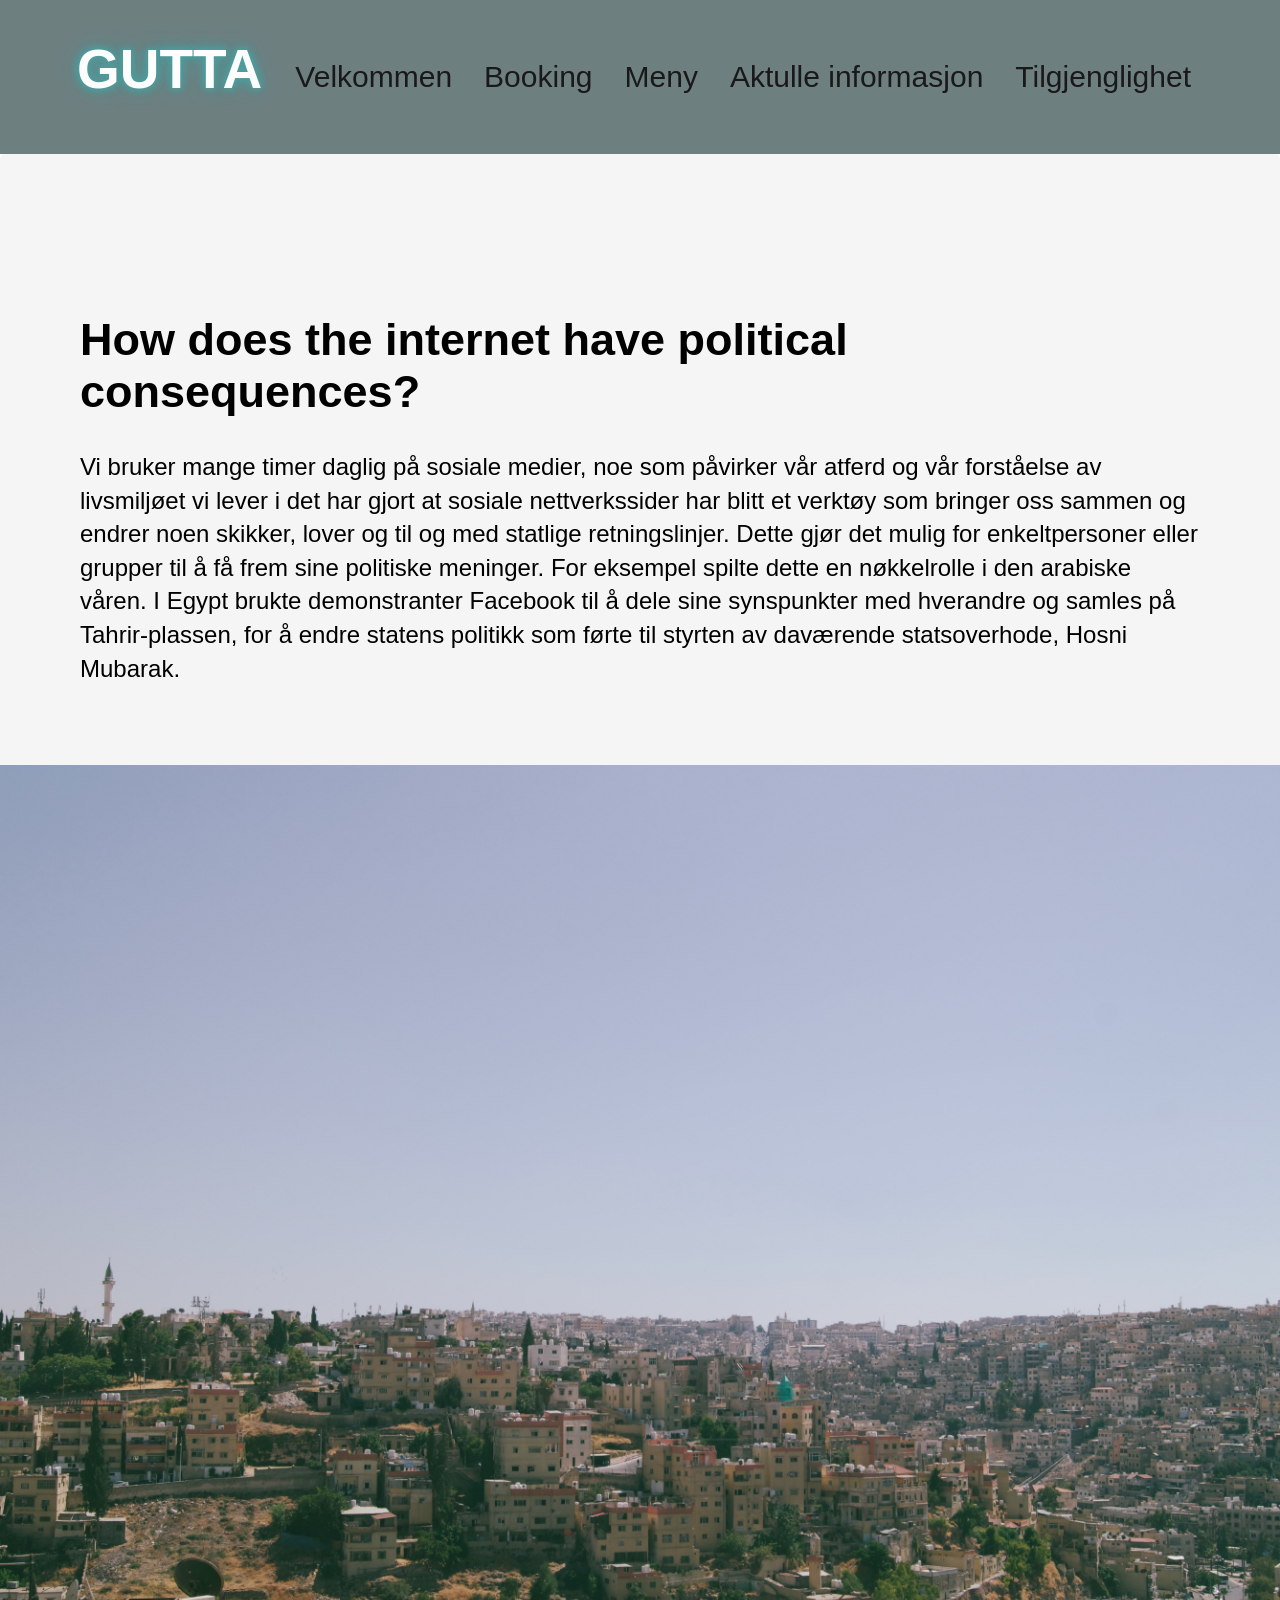
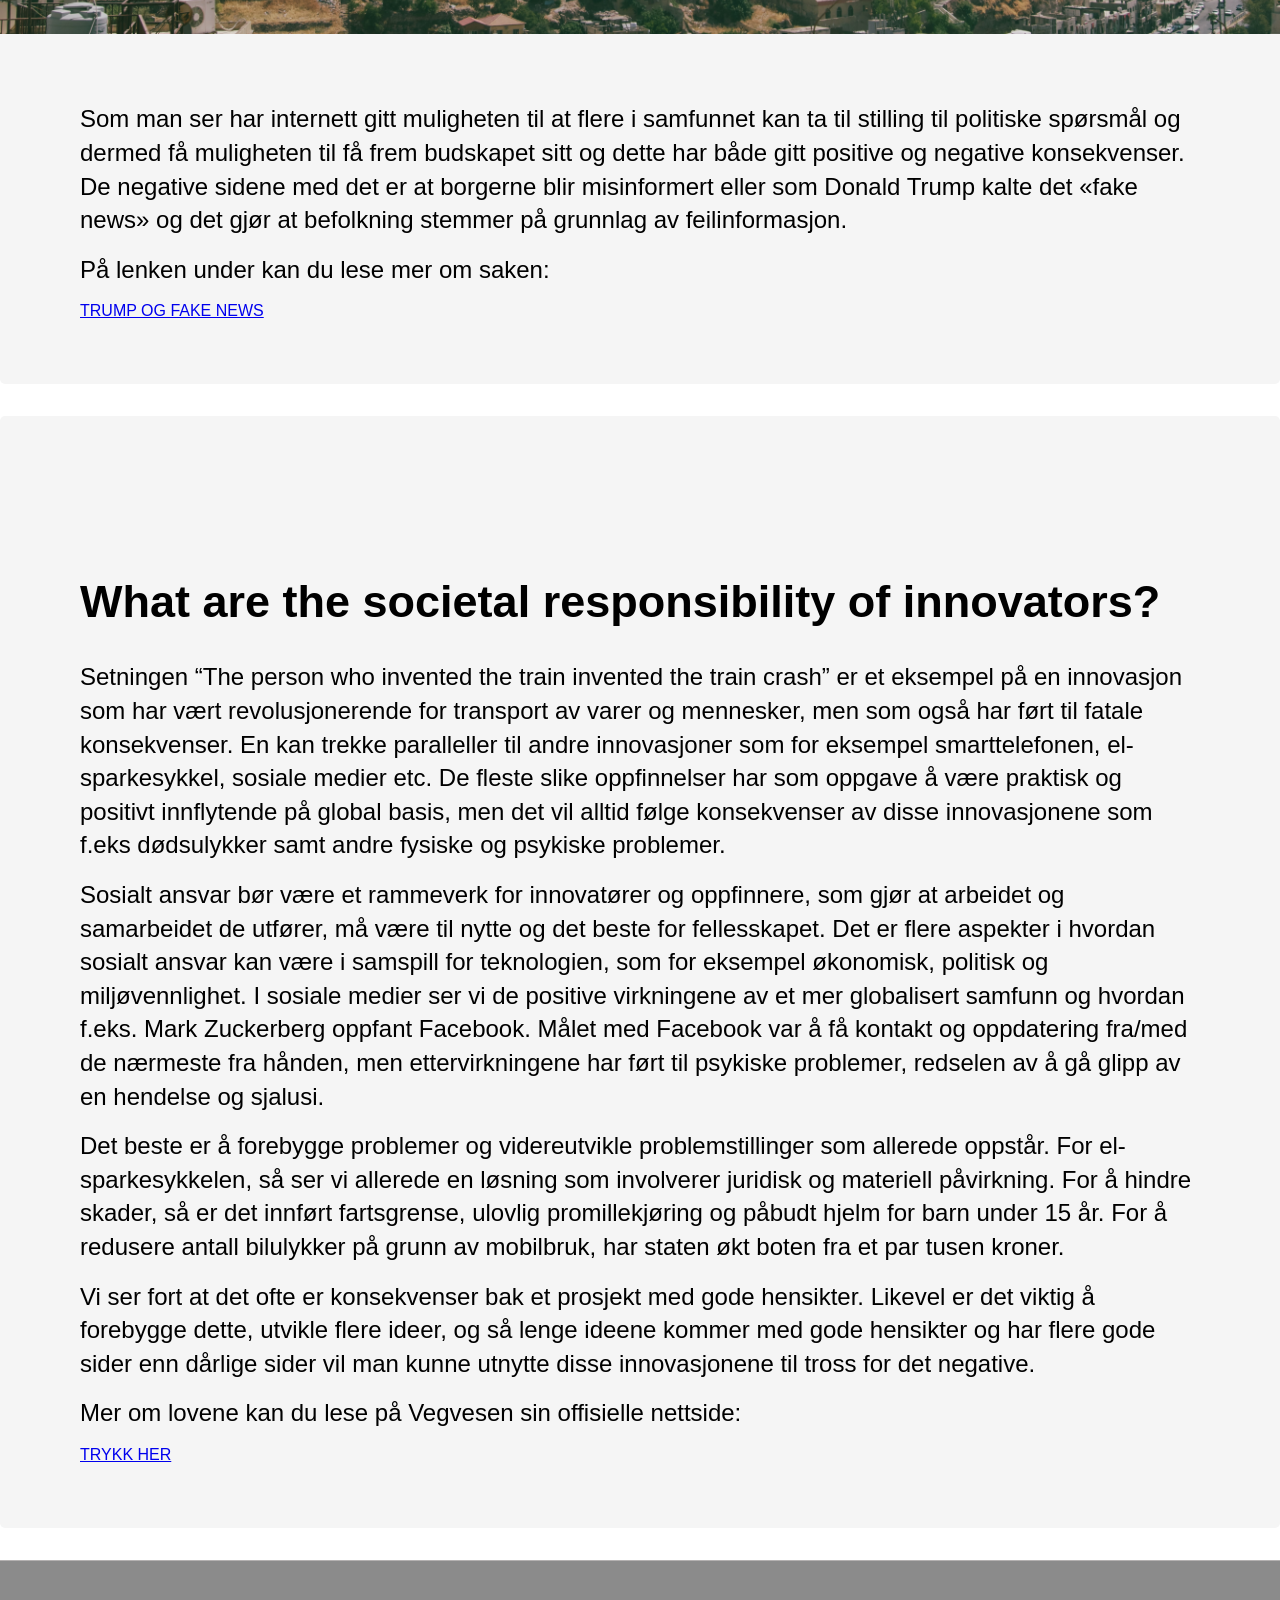
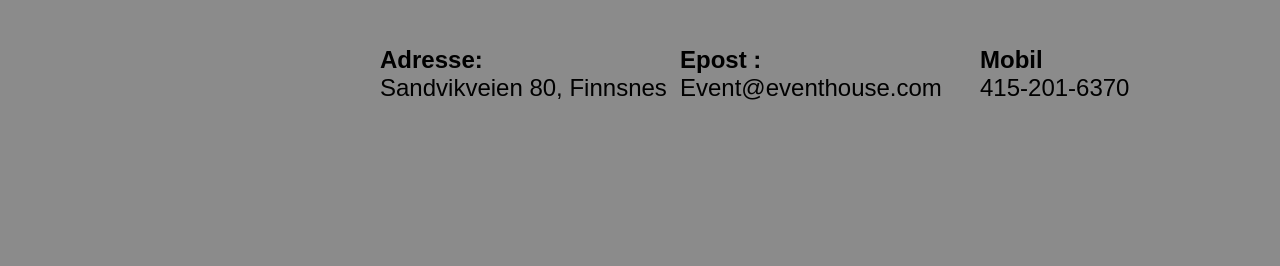
==== aktuellinformasjon.html @ 2d604b3f "endring" ====
<!DOCTYPE html>
<html lang="en">
<head>
    <meta charset="UTF-8">
    <meta http-equiv="X-UA-Compatible" content="IE=edge">
    <meta name="viewport" content="width=device-width, initial-scale=1.0">
   <link rel="stylesheet" href="CSS/index.css">
   <link rel="stylesheet" href="CSS/Pages.css">
    <title>Aktuell informasjon</title>
</head>
<body>
    <header class="header">
        <p class="logo" id="logo">GUTTA</p>
          
        <nav class="navBar">
            <ul class="nav">
              <input type="checkbox" id="checkbox_toggle" />
              <label for="checkbox_toggle" class="knapp">&#9776;</label>
              <div class="nav-list">
                <li><a class="nav-link" href="index.html">Velkommen</a></li>
                <li><a class="nav-link" href="Booking.html">Booking</a></li>
                <li><a class="nav-link" href="meny.html">Meny</a></li>
                <li><a class="nav-link" href="aktuellinformasjon.html">Aktulle informasjon</a></li>
                <li><a class="nav-link" href="tilgjenglighet.html">Tilgjenglighet</a></li>
              </div>
            </ul>
          </nav>
    </header>
    <main>
        <article class="aktuell-article">
            <div class="aktuell-tekst">

           
            <h2> How does the internet have political consequences? </h2>
            <p>
                Vi bruker mange timer daglig på sosiale medier, noe som påvirker vår atferd og vår forståelse av livsmiljøet vi lever i 
                det har gjort at sosiale nettverkssider har blitt et verktøy som bringer oss sammen og endrer noen skikker, lover og til
                 og med statlige retningslinjer. Dette gjør det mulig for enkeltpersoner eller grupper til å få frem sine politiske meninger.
                  For eksempel spilte dette en nøkkelrolle i den arabiske våren. I Egypt brukte demonstranter Facebook til å 
                dele sine synspunkter med hverandre og samles på Tahrir-plassen, for å endre statens politikk som førte til styrten av daværende statsoverhode, Hosni Mubarak.
            </p>
            </div>

            <img src="bilder/arab.jpg" width="100%" alt="Bildet av Egypt. Man ser veldig mange leiligheter. ">
            
            <div class="aktuell-tekst">
            <p>
                Som man ser har internett gitt muligheten til at flere i samfunnet kan ta til stilling til politiske spørsmål og dermed 
                få muligheten til få frem budskapet sitt og dette har både gitt positive og negative konsekvenser. 
                De negative sidene med det er at borgerne blir misinformert eller som Donald Trump kalte det «fake news» og det gjør at befolkning stemmer på grunnlag av feilinformasjon.
            </p>
            
            <p>På lenken under kan du lese mer om saken:</p>
            <a href="https://globalnews.ca/news/5349811/trump-uk-protests-fake-news-pictures/"> TRUMP OG FAKE NEWS </a>
        
        </div>
    </article>


        <article class="aktuell-article">
            <div class="aktuell-tekst">

           
            <h2>What are the societal responsibility of innovators?</h2>
            <p>
                Setningen “The person who invented the train invented the train crash” er et eksempel på en innovasjon som har
                 vært revolusjonerende for transport av varer og mennesker, men som også har ført til fatale konsekvenser. 
                 En kan trekke paralleller til andre innovasjoner som for eksempel smarttelefonen, el-sparkesykkel, sosiale medier etc.
                  De fleste slike oppfinnelser har som oppgave å være praktisk og positivt 
                innflytende på global basis, men det vil alltid følge konsekvenser av disse innovasjonene som f.eks dødsulykker samt andre fysiske og psykiske problemer.
            </p>
            <p>Sosialt ansvar bør være et rammeverk for innovatører og oppfinnere, som gjør at arbeidet og samarbeidet de utfører, må være til nytte og det beste for fellesskapet.
                 Det er flere aspekter i hvordan sosialt ansvar kan være i samspill for teknologien, som for eksempel økonomisk, politisk og miljøvennlighet.
                  I sosiale medier ser vi de positive virkningene av et mer globalisert samfunn og hvordan f.eks. Mark Zuckerberg oppfant Facebook. Målet med Facebook var å få kontakt og
                 oppdatering fra/med de nærmeste fra hånden, men ettervirkningene har ført til psykiske problemer, redselen av å gå glipp av en hendelse og sjalusi.</p>
            <p>
                Det beste er å forebygge problemer og videreutvikle problemstillinger som allerede oppstår. For el-sparkesykkelen, så ser vi allerede en løsning
                 som involverer juridisk og materiell påvirkning. For å hindre skader, så er det innført fartsgrense, ulovlig promillekjøring
                 og påbudt hjelm for barn under 15 år. For å redusere antall bilulykker på grunn av mobilbruk, har staten økt boten fra et par tusen kroner.  
            </p>
            <p>
                Vi ser fort at det ofte er konsekvenser bak et prosjekt med gode hensikter. Likevel er det viktig å forebygge dette, utvikle flere ideer,
                 og så lenge ideene kommer med gode hensikter og har flere gode sider enn dårlige sider vil man kunne utnytte disse innovasjonene til tross for det negative.
            </p> 
            <p>Mer om lovene kan du lese på Vegvesen sin offisielle nettside: </p>
            <a href="https://www.vegvesen.no/trafikkinformasjon/trafikksikkerhet/sikker-pa-elsparkesykkel/trafikkregler/">TRYKK HER</a>
        </div>
        </article>
    </main>
  
    
    <footer class="footer">
        <div class="footer-container">
            <div class="footer-tekst">
                  <iframe width="300" height="150" id="gmap_canvas" src="https://maps.google.com/maps?q=Sandvikveien%2080,%209300&t=&z=13&ie=UTF8&iwloc=&output=embed" frameborder="0" scrolling="no" marginheight="0" marginwidth="0">
                  </iframe>
            </div>
            <div>
                <h3 class="adresse-kolonne">
                    Adresse: 
                </h3>
                <a class="footer-link" href="https://www.google.com/maps/place/Sandvikveien+80,+9300+Finnsnes/@69.234415,18.0194622,17z/data=!3m1!4b1!4m6!3m5!1s0x45db46e97626eec7:0x40d2653f2d24101a!8m2!3d69.2344151!4d18.0239469!16s%2Fg%2F11c26gy6r1">
                  Sandvikveien 80, Finnsnes
                </a>
  
            </div>
            <div>
  
                <h3 class="epost-kolonne">Epost : </h3>
                <a class="footer-link" href="mailto:Eventhouse@eventhouse.com"
                >Event@eventhouse.com</a
              >
  
            </div>
           
            <div>
                <h3 class="mobil-kolonne">Mobil</h3>
                <a class="footer-link" href="tel:415-201-6370">415-201-6370</a
                    >
            </div>
  
        </div>
      
      
  
  
  
    </footer>
    <script>
        var logoEl = document.getElementById("logo");
  
        logoEl.addEventListener("click", start);
  
        function start() {
          location.href = "index.html";
        }
        
      </script>

    
</body>
</html>
---- CSS/index.css ----
* {
    padding: 0;
    margin: 0;
    box-sizing: border-box;
    font-family: Arial, Helvetica, sans-serif;
  }


  /**************************/
  /* Nav */
  /**************************/
  .header {
    justify-content: space-between;
    align-items: center;
    display: flex;
    background-color:	#6e7f80;
    height: 154px;
    padding: 0 77px;
  }
  
  .logo {
    font-size: 55px;
    font-weight: 650;
    color: #fdfdfe;
    text-shadow: 0px 0px 5px #4c9e9e, 0px 0px 10px #4c9e9e, 0px 0px 10px #4c9e9e,
    0px 0px 20px #4c9e9e;
  }

  .logo:hover {
    cursor:pointer;
    letter-spacing: 2.4px;
    transition: 0.2s;
  }
  

  .nav a, li {
    color: rgb(26, 25, 25);
    list-style: none;
   text-decoration: none;
   }
   
   .nav-list {
    display: flex;
    gap: 8px;
    font-size: 30px ;
   }
   .nav-list li:hover {
    background-color: 	#c0c5ce;
    border-radius: 4px;
   
   }
   .nav-list li {
    padding: 6px 12px;
   }
   .knapp, #checkbox_toggle{
     display: none;
     font-size: 34px;
   }
  

/***********************/
/* Tekstrelatert**********/
/****h1, h2, a, 
klasse til h2 og p ***/
.første-oversikt {
  font-size: 83px;
  line-height: 1;
  letter-spacing: 5px;
  margin-bottom: 48px;

 
}
.info-tekst{
  font-size: 32px;
  line-height: 1.6;
  letter-spacing: 4px;

}
.footer-tekst, .adresse-kolonne, .epost-kolonne, .mobil-kolonne{
  font-weight: bold;
  font-size: 24px;
  margin-top: 5px;
}

.copyright {
  font-size: 12px;
}
  
  /****************/
  /*Layout*/
  /*********************/

  
.velkommen-seksjon {
    background-color: whitesmoke;
    padding: 77px 0 154px 0;
  }

  .meny-seksjon {
    background-color: whitesmoke;
    padding: 77px 0 154px 0;
    margin-top: 100px;
    margin-bottom: 300px;
  }
  
  .info {
    max-width: 2080px;
    margin: 0 auto;
    padding: 0 51px;
    display: grid;
    grid-template-columns: 1fr 1fr;
    gap: 154px;
    align-items: center;
  }
  
  .info-tekst{
    margin-bottom: 4.8rem;
  }
  
  .info-bilde{
    width: 100%;
  }
 


/**************************/
/* Footer */
/**************************/

.footer{
    padding: 80px 0 64px 80px;
    border-top: 1px solid #b4b1b1; ;
   background-color: #8b8b8b;
}

.footer-link {
  color:black;
  text-decoration: none;

}

.footer-container{
    display: grid;
    grid-template-columns: repeat(4,1fr)

}
.footer-container {
    font-size: 24px;
    
}

/*****************/
/*Tablets*********/
@media(max-width:940px){
 
/*****Naven*******/
  
.nav {
  min-width: auto;
}
  
  .nav-list{ 
    display:none;
    position: absolute;
    background-color:	#6e7f80;
    right: 0;
    left: 0;
    text-align: center;
    padding: 19px 0;
    
   }
   .nav-list li:hover {
    display: inline-block;
    background-color:#489696;
   }
   .nav-list li + li {
    margin-top: 16px;
   }
   input[type=checkbox]:checked ~ .nav-list{
    display: block;
   }
   .knapp{
    display: block;
   }




 /******Velkomen siden******/
 .info-tekst{
    margin-bottom: 0;
 }
 .info{
    padding: 16px 48px;
    grid-template-columns: 1fr;
 }
 .info-bilde{
    align-items: center;
    padding-left: 50px;
    width: 80%;
 }
 
 .første-oversikt{
    font-size: 64px;
    margin-bottom: 32px;
    margin-top: 48px;
 }

 /****Footer*****/
 .footer{
    padding: 10px 0 15px 10px;
}

.footer-tekst, .adresse-kolonne, .epost-kolonne, .mobil-kolonne{
  font-size: 25px;
}


/**********Mobil**************/
@media (max-width: 480px) {

  .info-tekst{
    font-size: 24px;
    padding: 20px 20px;
   }
   .første-oversikt{
     font-size: 48px;
   
  }
 

  .footer-container{
    display: grid;
    grid-template-columns: 1fr;
}

.footer-container p{
  font-size: 24px;
  padding-bottom: 16px;
  padding-top: 8px;
}


}

}
---- CSS/Pages.css ----
/*************/
/* Tekstrelatert:
h1, h2, a, 
klasse til h2 og p */
/************/
h2 {
  font-size: 45px;
  padding: 32px 0;
}

p{
  margin-bottom: 16px;
  font-size: 24px;
  line-height: 1.4;
}

h1{
  font-size: 80px;
  text-align: center;
  margin-bottom: 32px;
  margin-top: 64px;
}

figure{
  font-size: 16px;
}
.overskrift{
  font-size: 20px;
  font-weight: 300;
}

.booking-tekst{
  font-size: 24px;
  font-family: monospace;
}

.meny-container p {
  font-family: monospace;
}


/****************/
/**Layout  Akutell og tilgjenlighet siden/
/*********************/

main > article{
    padding: 64px 0 0;
    margin-bottom: 32px;
    border-radius: 5px;
}

main{
    display: grid;
    grid-template-columns: 1fr;
    align-items: center;
    margin: 0 auto;
    

}

.fillMain {
    display: grid;
    grid-template-columns: 1fr;
    align-items: center;
    max-width: 150ch;
    margin: 0 auto;
}

.aktuell-article {
  background-color: whitesmoke;
}


.aktuell-tekst{
    padding: 64px 80px 64px;
}


.tilgjengelighet-article {
  max-width: 150ch;
}

.tilgjengelighet-tekst {
  border-style: solid;
  padding: 64px 80px 64px;
}

figure{
    margin:  48px;
    text-align: center;

}
.overskrift{
    margin-bottom: 64px;
    margin-top: 80px;
}

.book-form input,
.book-form select {
  font-size: 19px;

}



/***************/
/***Layout Booking*****/

.book-seksjon {
    padding: 77px 0 205px;
  }
  
  .book {
    display: grid;
    grid-template-columns: 2fr;
    box-shadow: 0 38px 77px rgba(0, 0, 0, 0.15);
    border-radius: 11px;
    overflow: hidden;
    
  }
  
  .book-tekst-box{
    padding: 77px 102px 102px 102px;
    color: #070706;
    align-items: center;
    justify-content: center;
  }
  
  .book .tekst-box-overskrift {
    margin-bottom: 20px;
  }
  .book-overskrift{
    text-align: center;
  }



  .boook-form {
    display: grid;
    row-gap: 42px;
    grid-template-columns:1fr 1fr;
    column-gap: 48px;

  }
  
  .book-form label {
    display: block;
    font-size: 25px;
    font-weight: 300;
    margin-bottom: 20px;
   
  }
  
  .book-form input,
  .book-form select {
    width: 50%;
    padding: 22px;
    background-color: #fdf2e9;
    border-radius: 9px;
    box-shadow: 0 1px 2px rgba(94, 8, 8, 0.1);
  }

  #hvorMange {
    width: 15%;
  }
  .button {
    padding: 20px 38px;
    border-radius: 9px;
    color: #fff;
    background-color: #1c2c20;
    margin-top: 32px;
    font-size: 32px;
   
  }

  .button:hover {
    cursor: pointer;
  }

  .maps {
    position:relative;
    text-align:right;
    height:500px;
    width:800px;
    margin-bottom: 50px;
  }
  
  .gmap_canvas {
    overflow:hidden;
    background:none!important;
    height:500px;
    width:800px;
    margin-top: 50px;
    
  }

  /************/
  /**Layout Meny siden*/

  .meny-container{
	display: flex;
    flex-direction: row;
	flex-wrap:wrap;
    align-items: center;
    justify-content: center;
    margin: 64px;
}

.meny-box{
	padding: 5px;
	margin: 10px;
}

.meny {
    display: grid;
    grid-template-columns: repeat(3, 1.5fr);
    border: 3px solid;
    margin: 32px 0 80px;
    padding: 32px 48px 64px 48px;
    background-color: white;
}




.type{
    align-items: center;
    font-size: 32px;
    font-family: monospace;
}




/****Media-Query**/
/*****TABLETS*****/
@media(max-width:940px){


  /*****Generelt*********/
  h2{
    font-size: 35px;
  }
  p{
    font-size: 30px;
  }



  /******Booking siden******/
  
.booking-tekst{
  font-size: 35px;
  padding: 0 30px 0 30px;
  max-width: 940px;
  
}

#lydTekst {
  font-size: 35px;
  max-width: 940px;
}
.book-overskrift{
  font-size: 60px;
}
.book-seksjon {
  max-width: 940px;
}

/**Meny***/


.meny {
 
  display: grid;
  grid-template-columns: 1fr;

  
}
.meny-seksjon{
  margin-top: 0px;
}
.meny-item{
  text-align: center;
}

.meny-box img:hover {
  height: 280px;
  width: 350px;
  transition: 1s;
}


/********Aktuel og tilgjenglighet********/
.aktuell-tekst{
  padding: 32px 0 32px;
  
}
.akutell-bilde{
  width: 30%;
}
figure{
  width: 20px;
}


}

/****Mobil****/
@media (max-width: 480px) {
/***********Generelt ****************/
h1{
  font-size: 48px;
}
 h2{
  font-size: 30px;
}
p{
  font-size: 19px;
}


  /********Booking************/
  .booking-tekst{
    font-size: 25px;
    padding: 0 30px 0 30px;
  }
  .tekst-box-overskrift{
    font-size: 60px;
  }
  .book-overskrift{
    font-size: 40px;

  }

  .maps {
    width:300px;
  }
  
  .gmap_canvas {
    width:300px;
  }

  #name, #telefon, #email, #tittel{

    font-size: 25px;
  }
  .book-tekst-box {
    /* top / right / bottom / left */
    padding: 16px 16px 16px 32px ;
  }


  /******Aktuell*****/

  .aktuell-tekst{
    padding: 16px 16px 16px;
    
  }

  .akutell-bilde{
    width: 15%;
  }

  figure {
    width: 10px;
  }
  
  
    


}
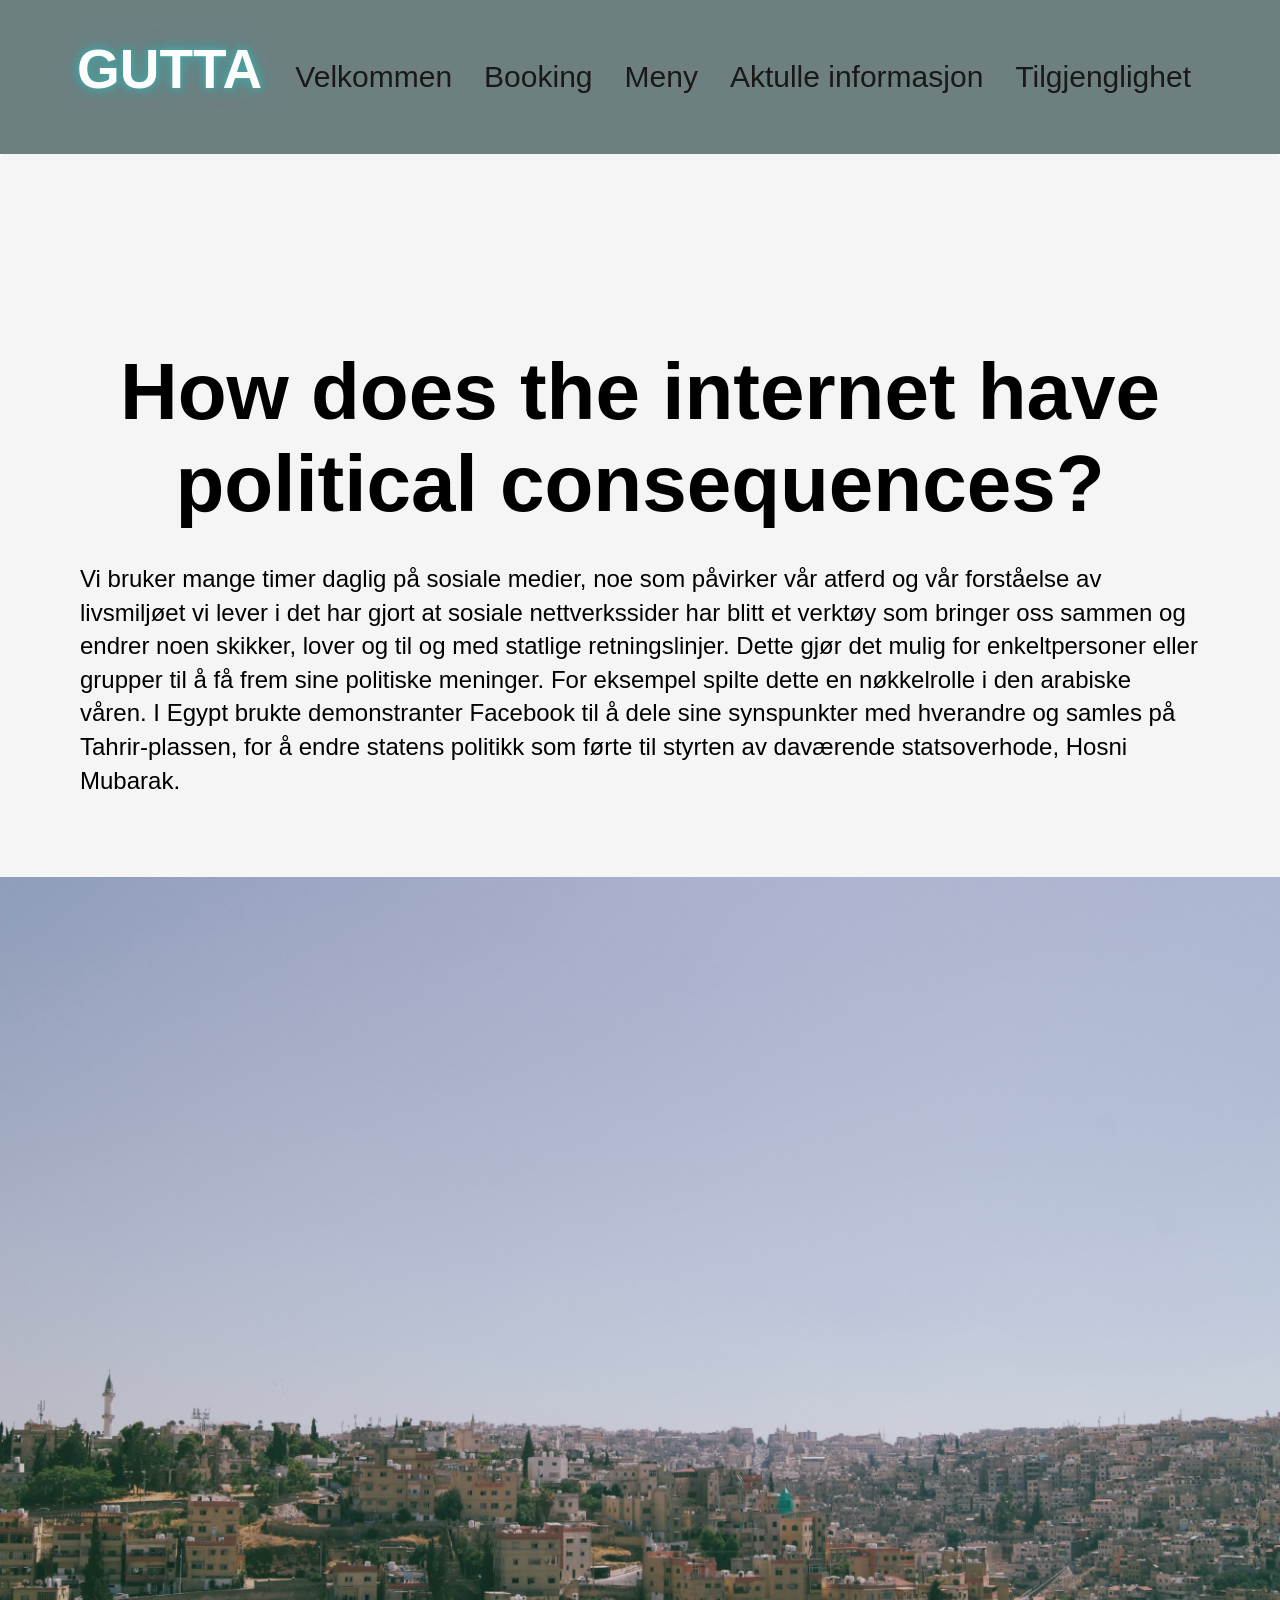
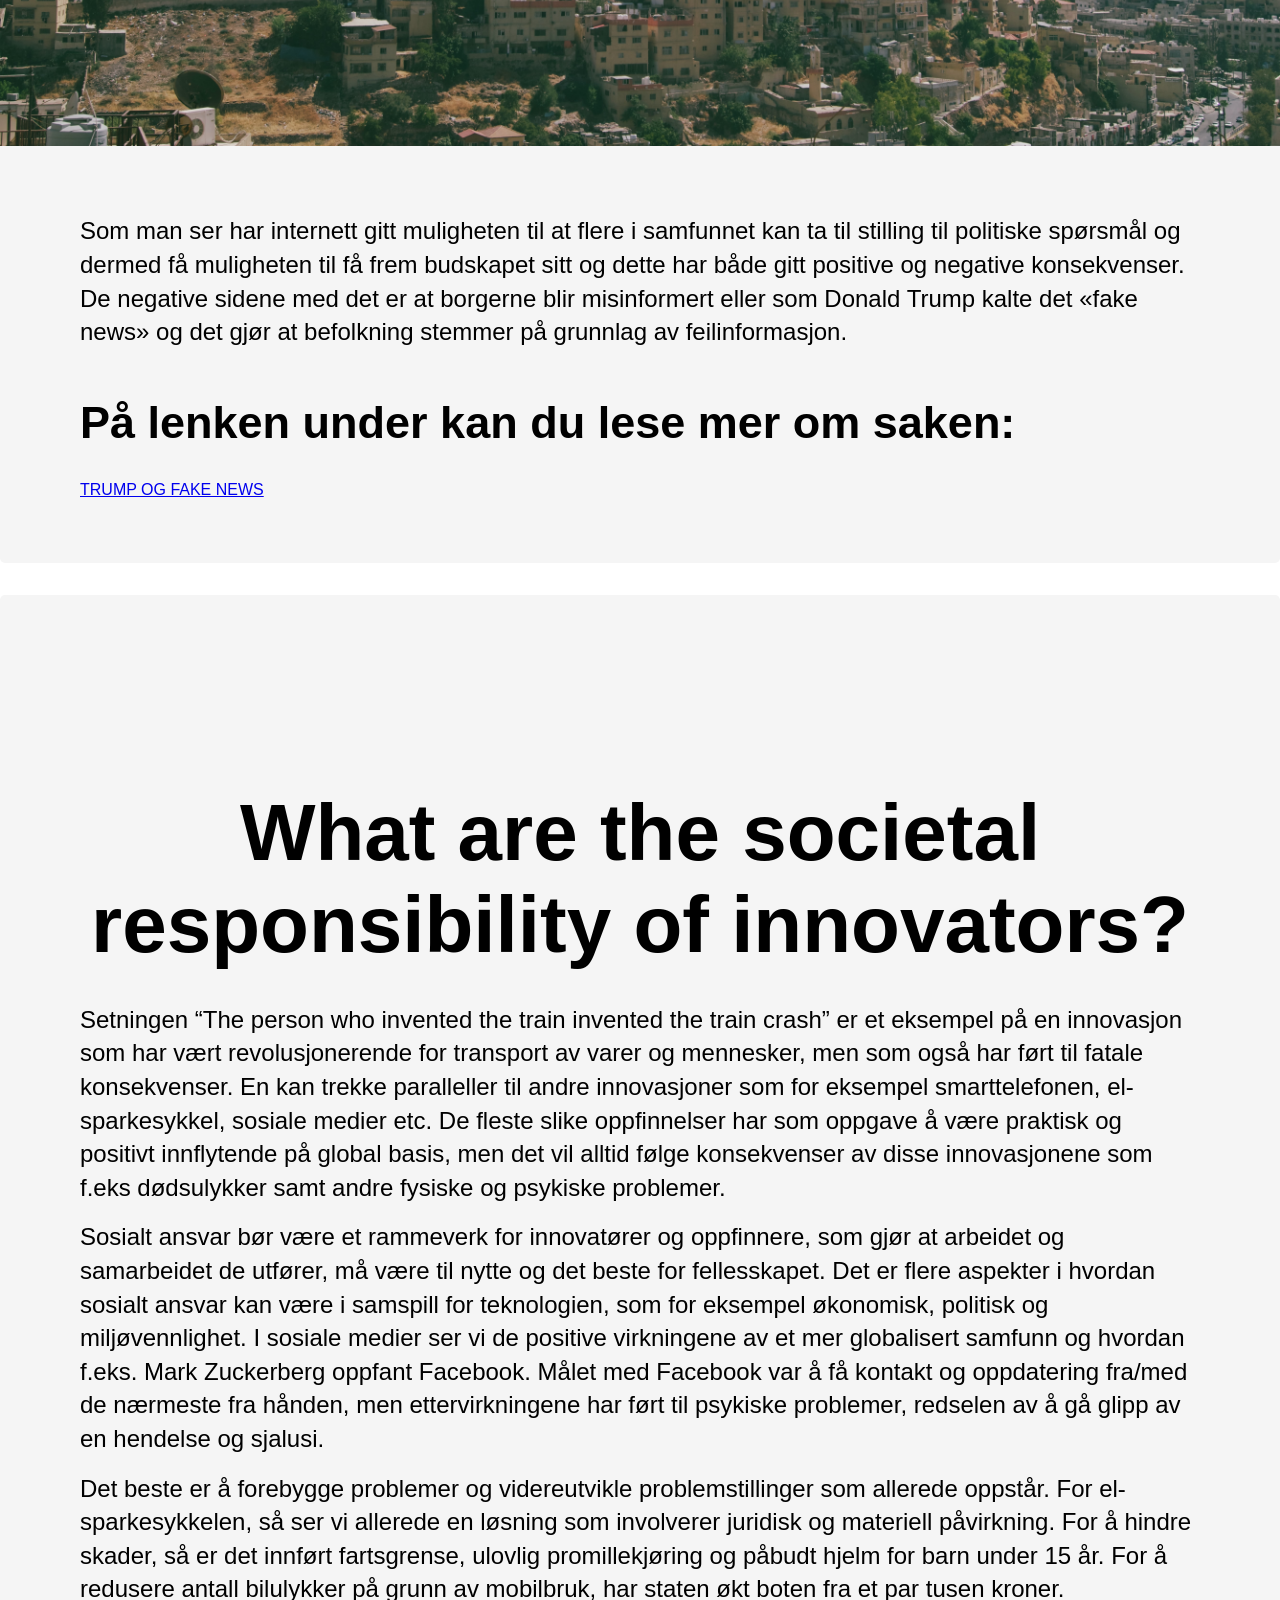
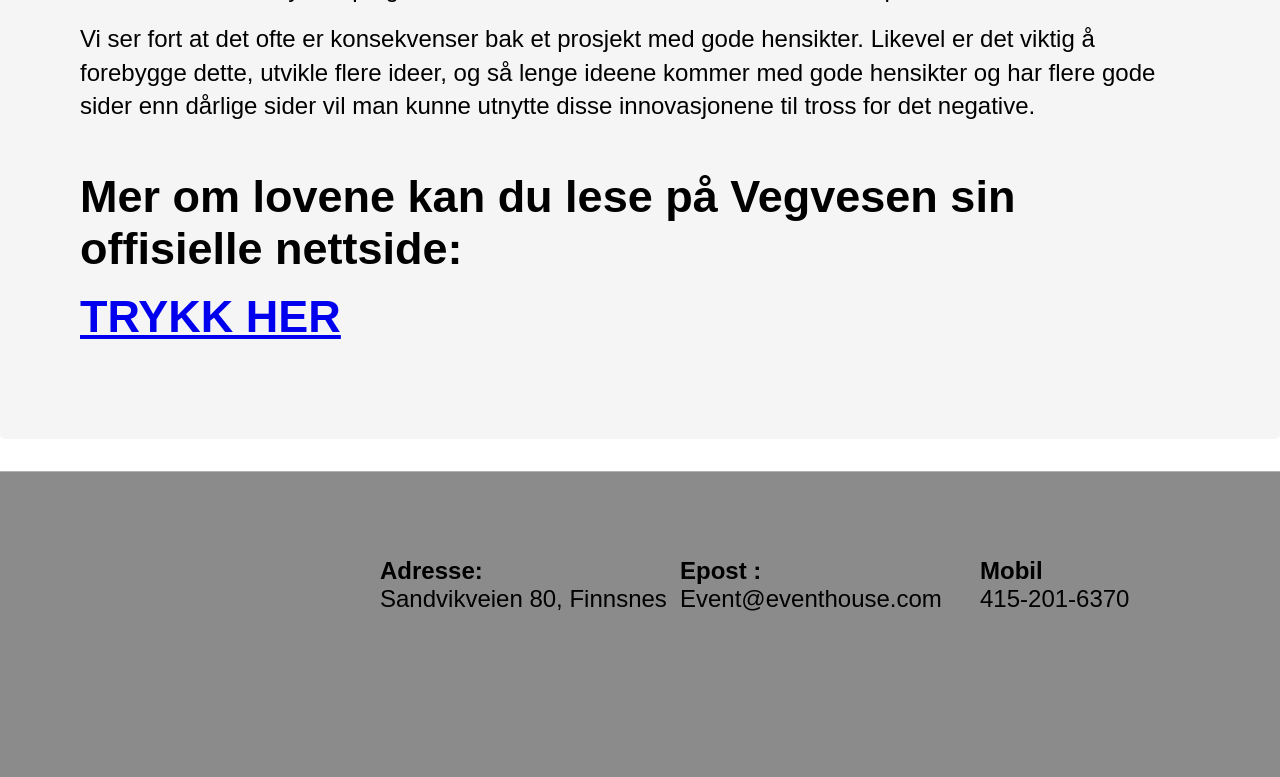
==== commit 8341f672: "d" ====
--- a/aktuellinformasjon.html
+++ b/aktuellinformasjon.html
@@ -1,5 +1,5 @@
 <!DOCTYPE html>
-<html lang="en">
+<html lang="no">
 <head>
     <meta charset="UTF-8">
     <meta http-equiv="X-UA-Compatible" content="IE=edge">
@@ -31,7 +31,7 @@
             <div class="aktuell-tekst">
 
            
-            <h2> How does the internet have political consequences? </h2>
+            <h1> How does the internet have political consequences? </h1>
             <p>
                 Vi bruker mange timer daglig på sosiale medier, noe som påvirker vår atferd og vår forståelse av livsmiljøet vi lever i 
                 det har gjort at sosiale nettverkssider har blitt et verktøy som bringer oss sammen og endrer noen skikker, lover og til
@@ -50,7 +50,7 @@
                 De negative sidene med det er at borgerne blir misinformert eller som Donald Trump kalte det «fake news» og det gjør at befolkning stemmer på grunnlag av feilinformasjon.
             </p>
             
-            <p>På lenken under kan du lese mer om saken:</p>
+            <h2>På lenken under kan du lese mer om saken:</h2>
             <a href="https://globalnews.ca/news/5349811/trump-uk-protests-fake-news-pictures/"> TRUMP OG FAKE NEWS </a>
         
         </div>
@@ -61,7 +61,7 @@
             <div class="aktuell-tekst">
 
            
-            <h2>What are the societal responsibility of innovators?</h2>
+            <h1>What are the societal responsibility of innovators?</h1>
             <p>
                 Setningen “The person who invented the train invented the train crash” er et eksempel på en innovasjon som har
                  vært revolusjonerende for transport av varer og mennesker, men som også har ført til fatale konsekvenser. 
@@ -82,7 +82,7 @@
                 Vi ser fort at det ofte er konsekvenser bak et prosjekt med gode hensikter. Likevel er det viktig å forebygge dette, utvikle flere ideer,
                  og så lenge ideene kommer med gode hensikter og har flere gode sider enn dårlige sider vil man kunne utnytte disse innovasjonene til tross for det negative.
             </p> 
-            <p>Mer om lovene kan du lese på Vegvesen sin offisielle nettside: </p>
+            <h2>Mer om lovene kan du lese på Vegvesen sin offisielle nettside: </p>
             <a href="https://www.vegvesen.no/trafikkinformasjon/trafikksikkerhet/sikker-pa-elsparkesykkel/trafikkregler/">TRYKK HER</a>
         </div>
         </article>
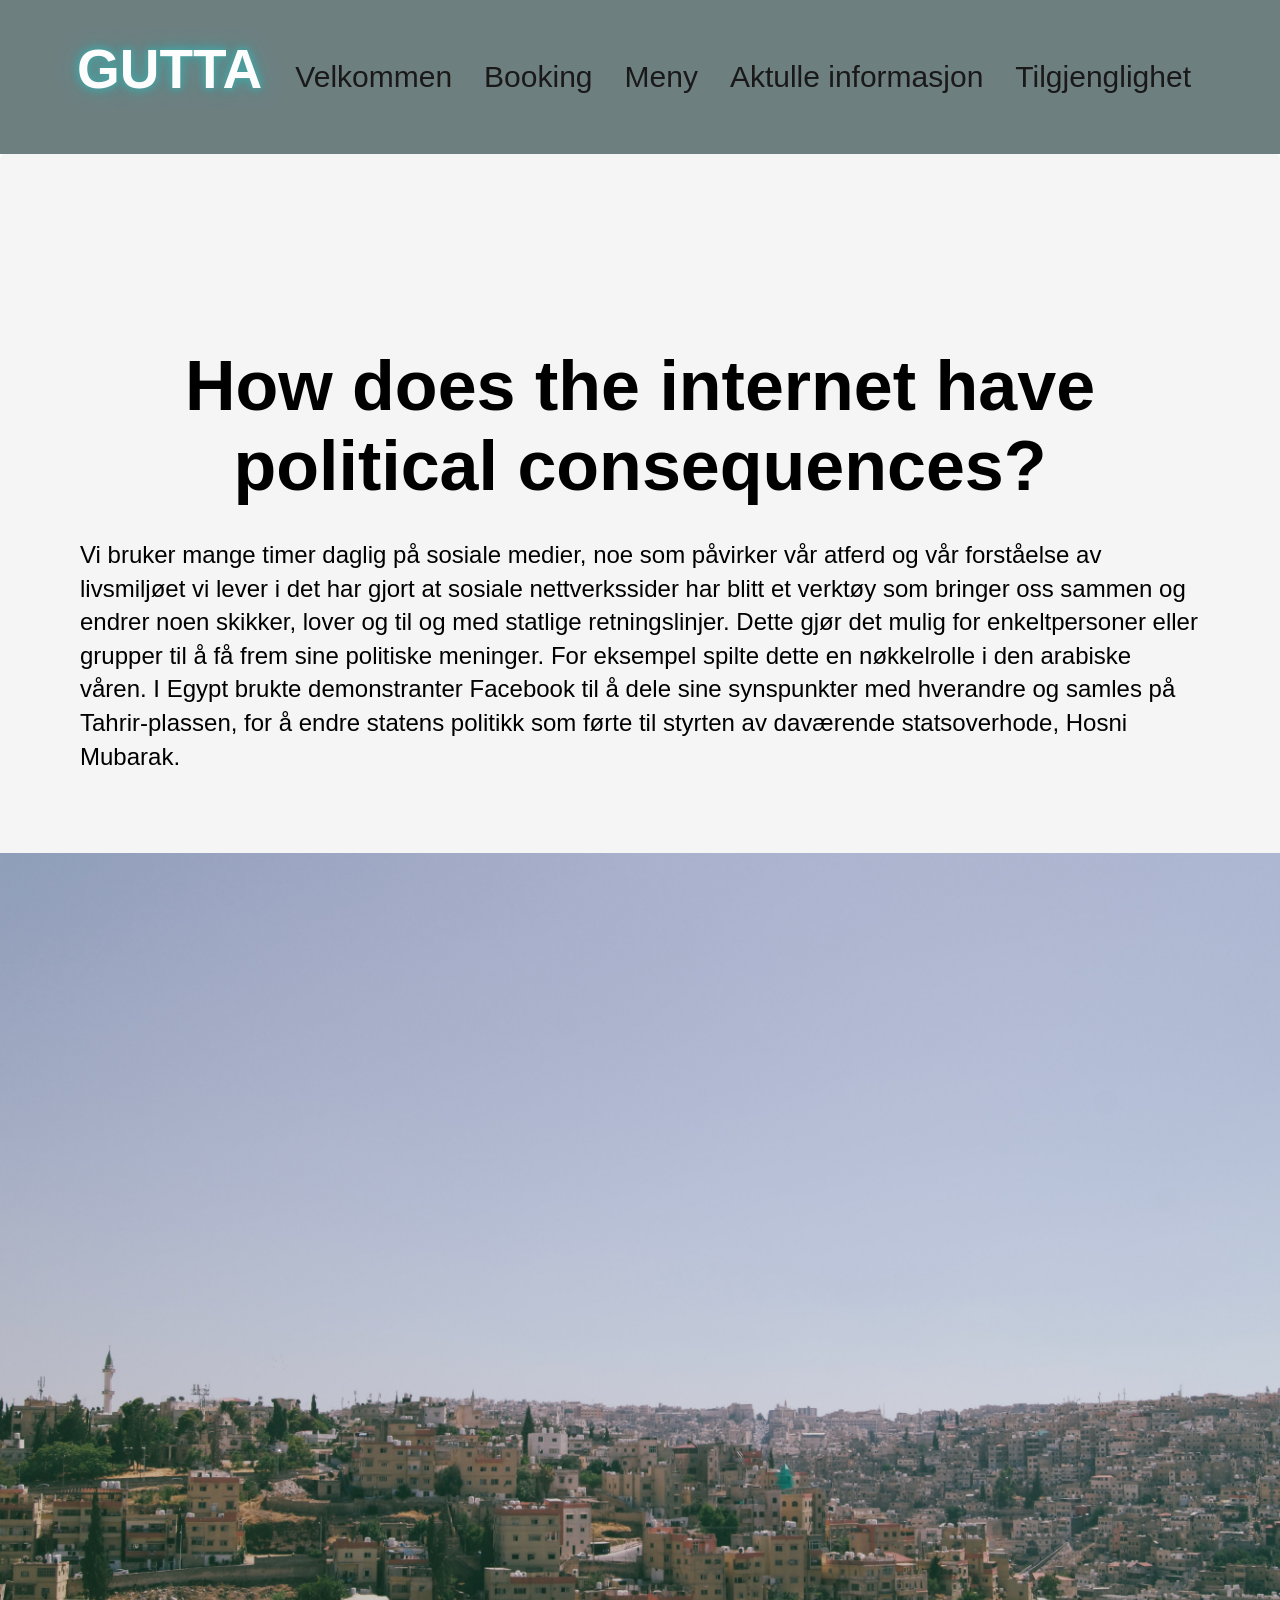
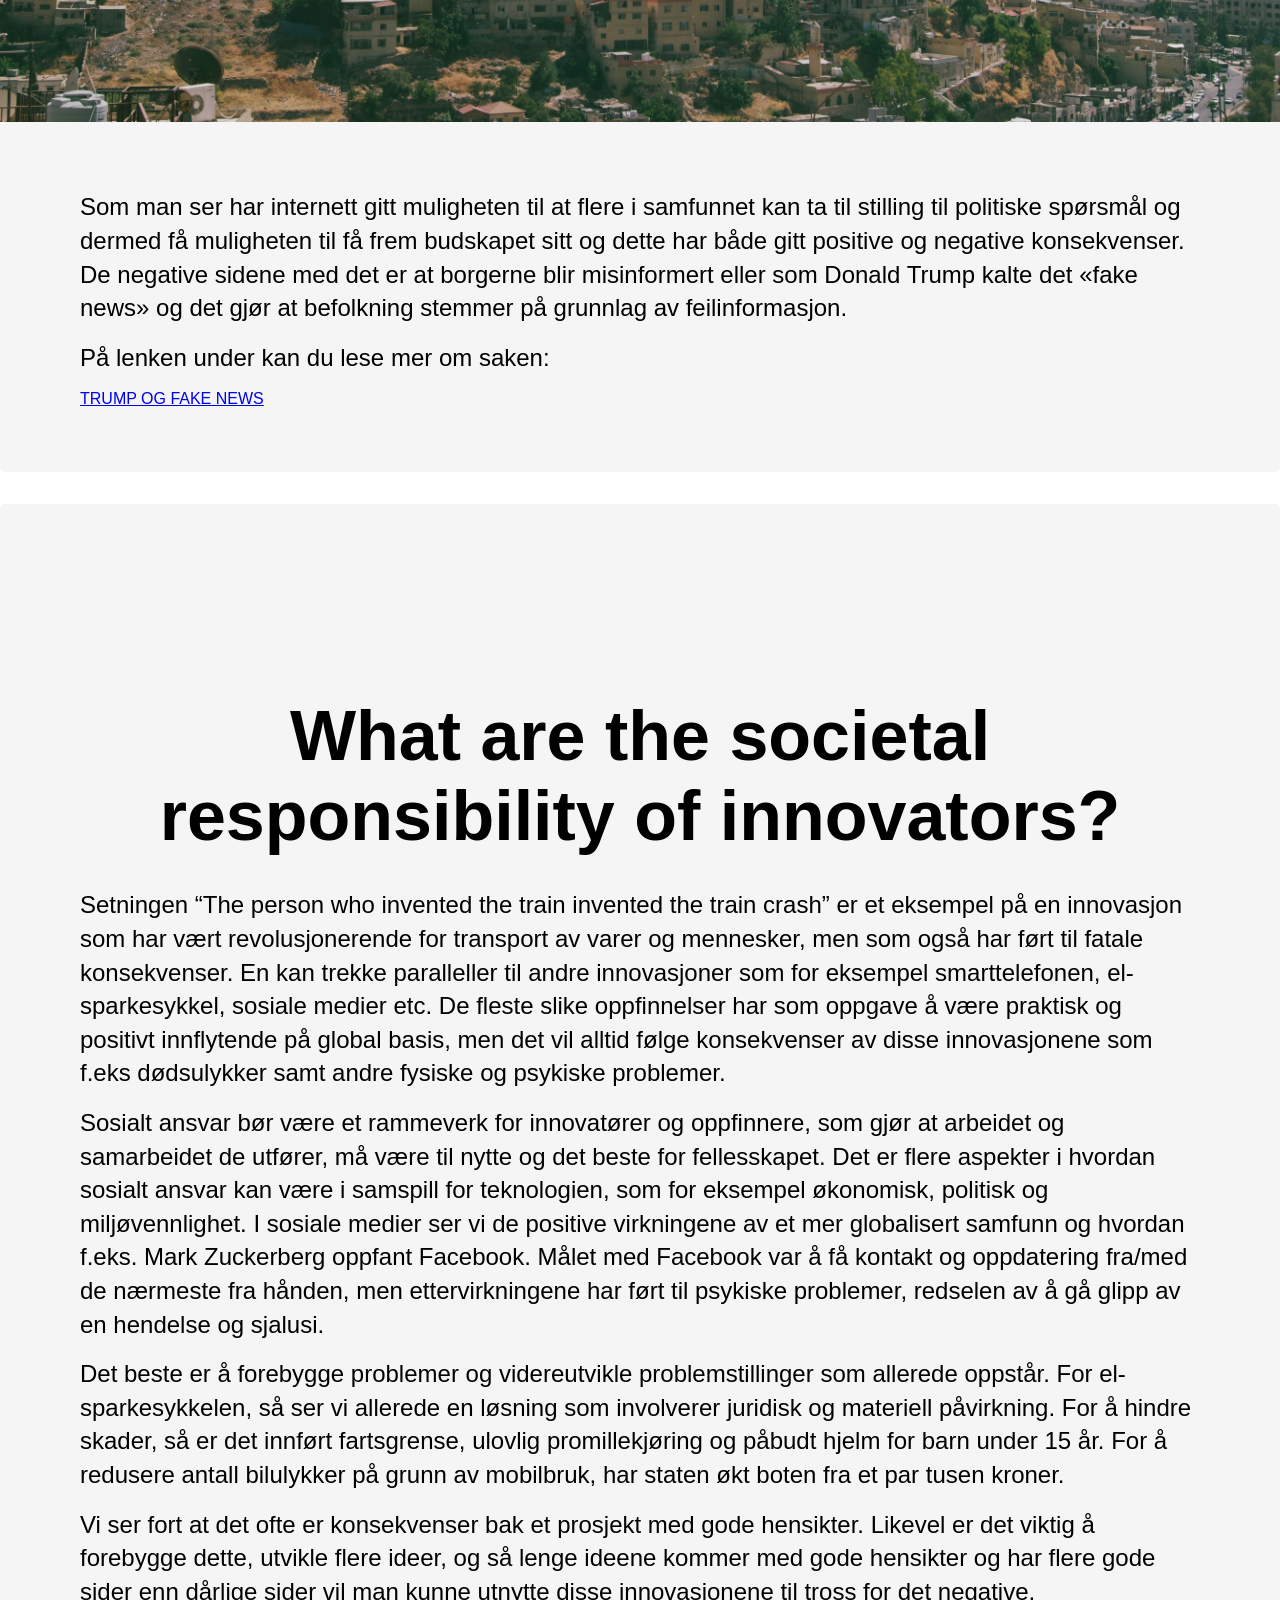
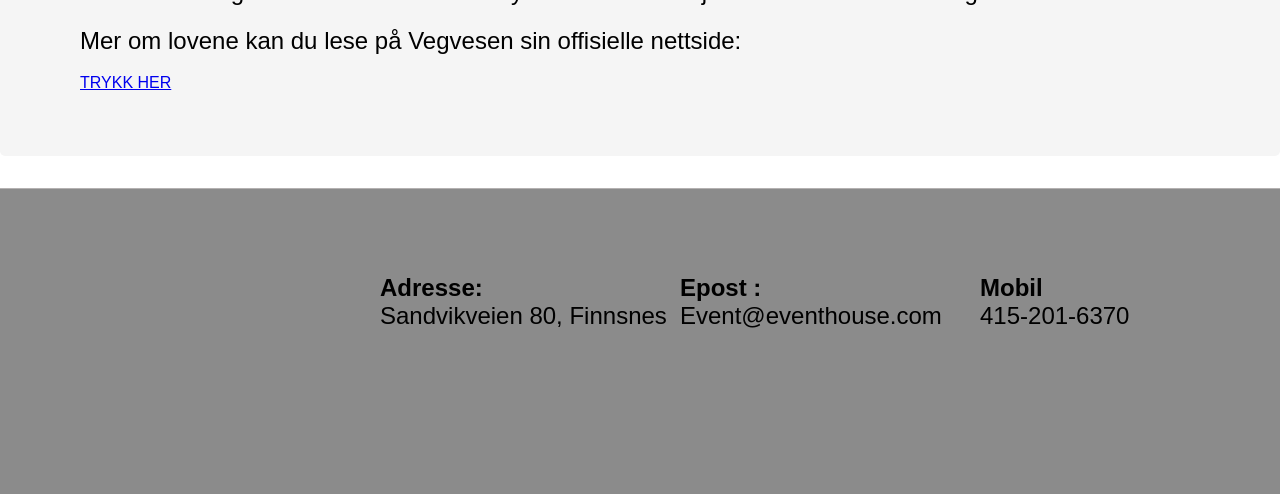
==== commit 4f155935: "j" ====
--- a/aktuellinformasjon.html
+++ b/aktuellinformasjon.html
@@ -17,14 +17,14 @@
               <input type="checkbox" id="checkbox_toggle" />
               <label for="checkbox_toggle" class="knapp">&#9776;</label>
               <div class="nav-list">
-                <li><a class="nav-link" href="index.html">Velkommen</a></li>
-                <li><a class="nav-link" href="Booking.html">Booking</a></li>
-                <li><a class="nav-link" href="meny.html">Meny</a></li>
-                <li><a class="nav-link" href="aktuellinformasjon.html">Aktulle informasjon</a></li>
-                <li><a class="nav-link" href="tilgjenglighet.html">Tilgjenglighet</a></li>
+                <li><a tabindex="0" class="nav-link" href="index.html">Velkommen</a></li>
+                <li><a tabindex="0" class="nav-link" href="Booking.html">Booking</a></li>
+                <li><a tabindex="0" class="nav-link" href="meny.html">Meny</a></li>
+                <li><a tabindex="0" class="nav-link" href="aktuellinformasjon.html">Aktulle informasjon</a></li>
+                <li><a tabindex="0" class="nav-link" href="tilgjenglighet.html">Tilgjenglighet</a></li>
               </div>
             </ul>
-          </nav>
+        </nav>
     </header>
     <main>
         <article class="aktuell-article">
@@ -50,7 +50,7 @@
                 De negative sidene med det er at borgerne blir misinformert eller som Donald Trump kalte det «fake news» og det gjør at befolkning stemmer på grunnlag av feilinformasjon.
             </p>
             
-            <h2>På lenken under kan du lese mer om saken:</h2>
+            <p>På lenken under kan du lese mer om saken:</p>
             <a href="https://globalnews.ca/news/5349811/trump-uk-protests-fake-news-pictures/"> TRUMP OG FAKE NEWS </a>
         
         </div>
@@ -82,7 +82,7 @@
                 Vi ser fort at det ofte er konsekvenser bak et prosjekt med gode hensikter. Likevel er det viktig å forebygge dette, utvikle flere ideer,
                  og så lenge ideene kommer med gode hensikter og har flere gode sider enn dårlige sider vil man kunne utnytte disse innovasjonene til tross for det negative.
             </p> 
-            <h2>Mer om lovene kan du lese på Vegvesen sin offisielle nettside: </p>
+            <p>Mer om lovene kan du lese på Vegvesen sin offisielle nettside: </p>
             <a href="https://www.vegvesen.no/trafikkinformasjon/trafikksikkerhet/sikker-pa-elsparkesykkel/trafikkregler/">TRYKK HER</a>
         </div>
         </article>
--- a/CSS/Pages.css
+++ b/CSS/Pages.css
@@ -4,7 +4,7 @@
 h1, h2, a, 
 klasse til h2 og p */
 /************/
-h2 {
+h2{
   font-size: 45px;
   padding: 32px 0;
 }
@@ -16,7 +16,7 @@
 }
 
 h1{
-  font-size: 80px;
+  font-size: 70px;
   text-align: center;
   margin-bottom: 32px;
   margin-top: 64px;
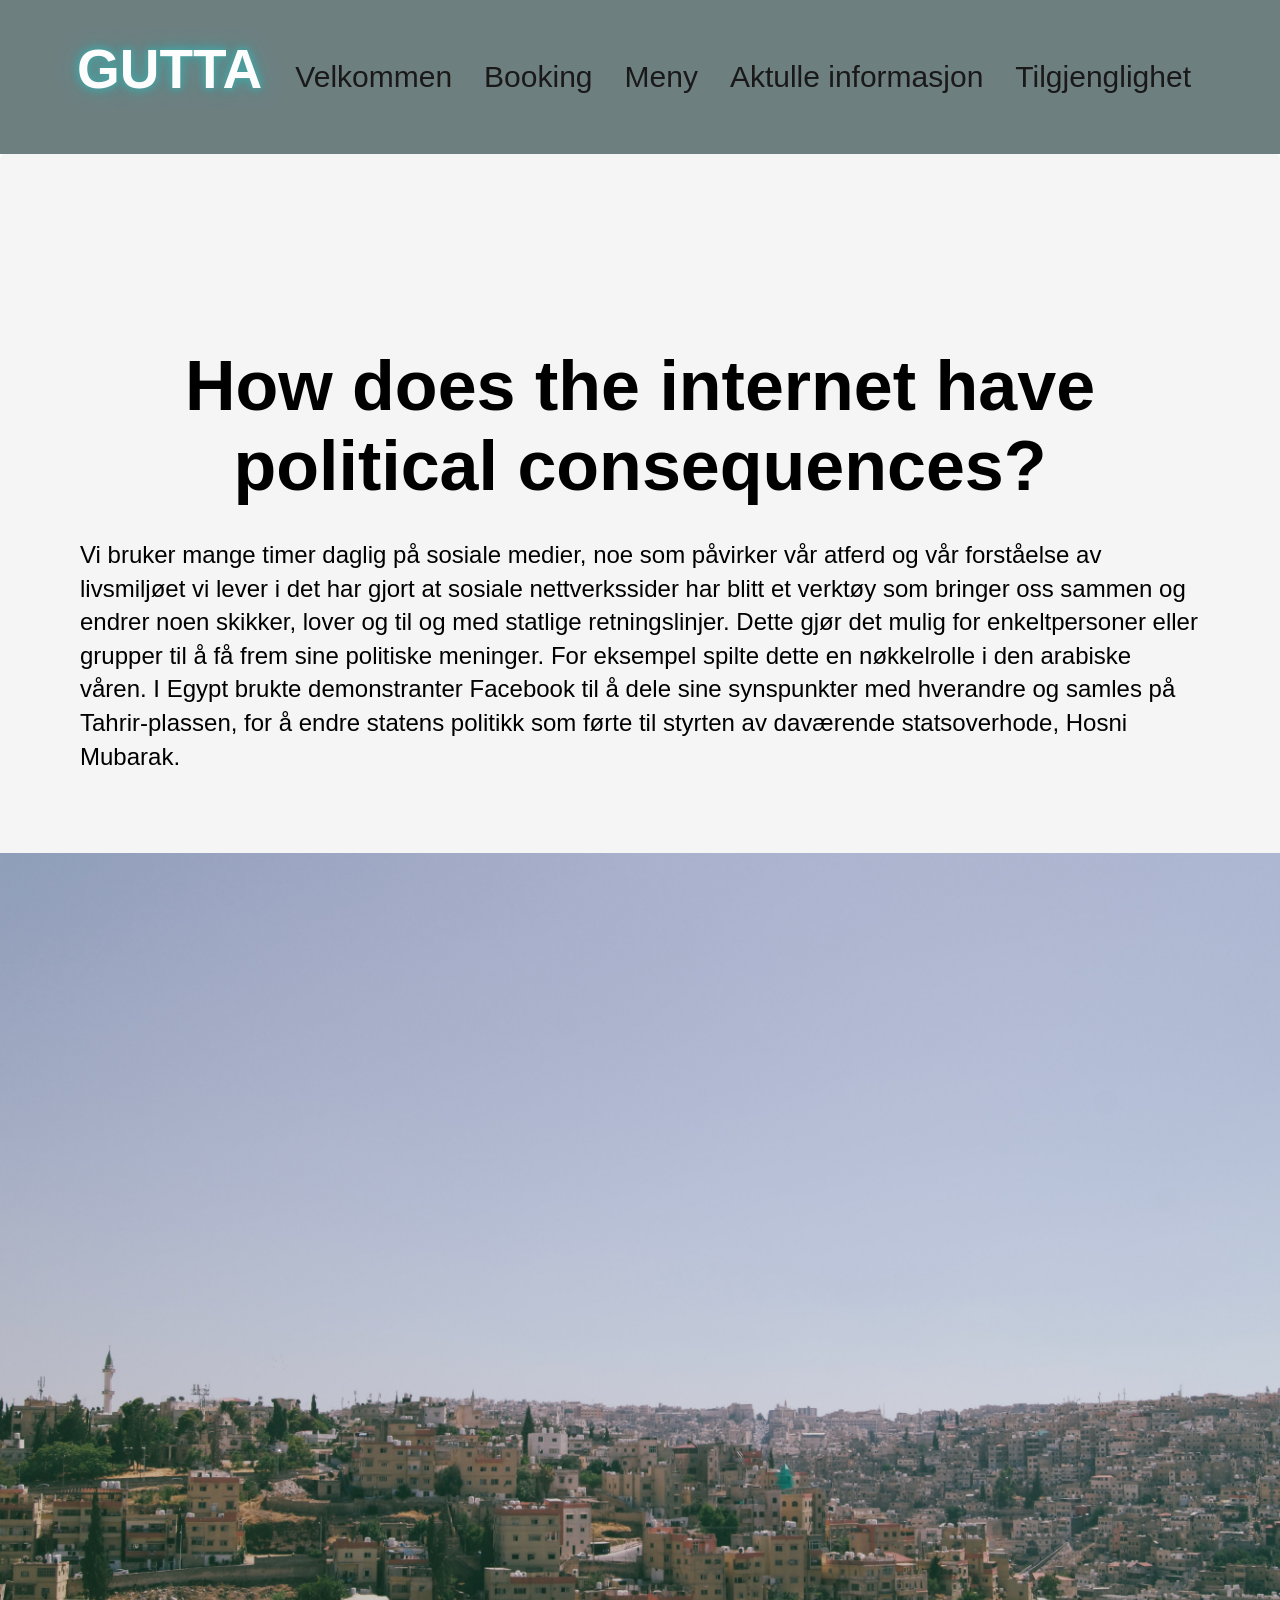
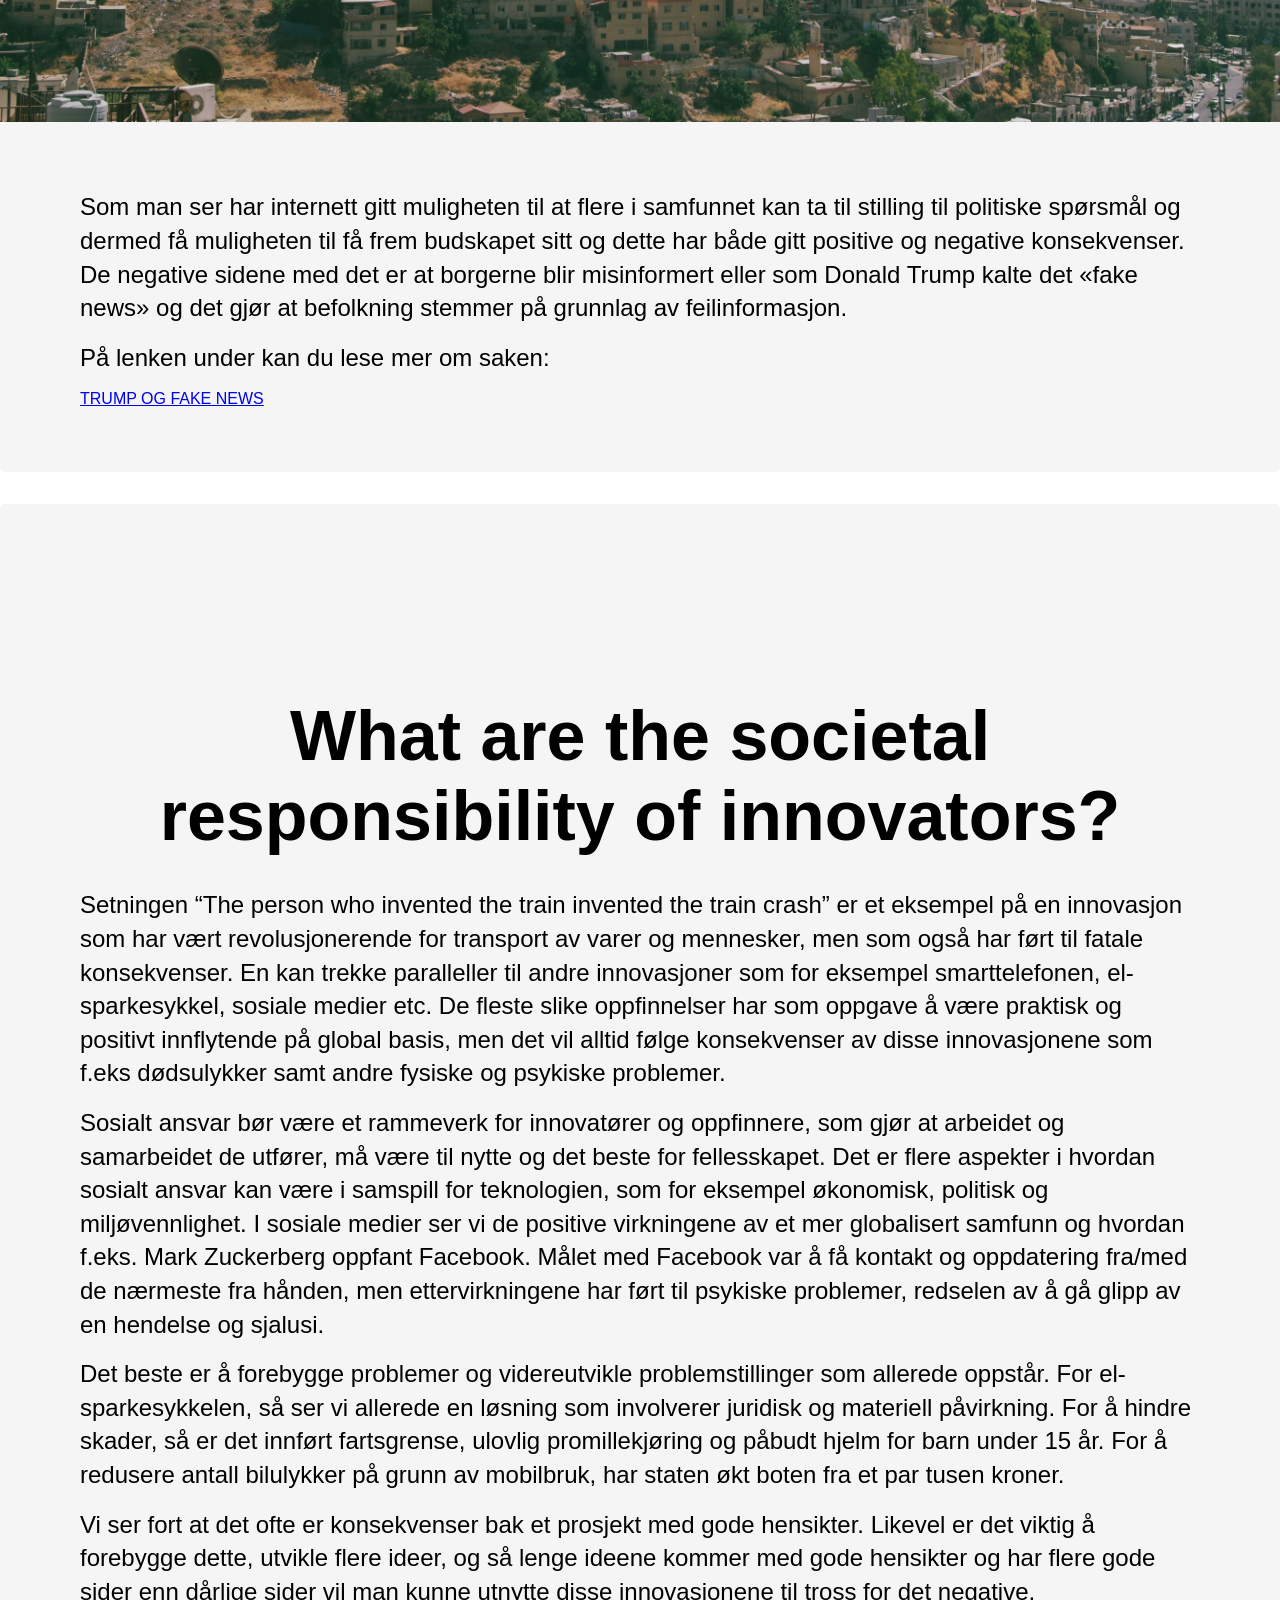
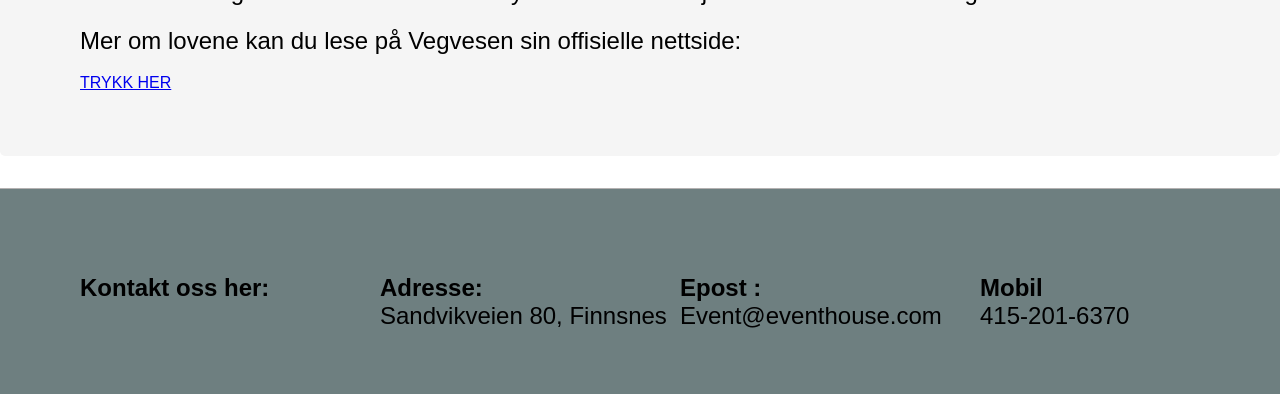
==== commit 4e5df466: "Siste endringer" ====
--- a/aktuellinformasjon.html
+++ b/aktuellinformasjon.html
@@ -92,8 +92,7 @@
     <footer class="footer">
         <div class="footer-container">
             <div class="footer-tekst">
-                  <iframe width="300" height="150" id="gmap_canvas" src="https://maps.google.com/maps?q=Sandvikveien%2080,%209300&t=&z=13&ie=UTF8&iwloc=&output=embed" frameborder="0" scrolling="no" marginheight="0" marginwidth="0">
-                  </iframe>
+                Kontakt oss her:
             </div>
             <div>
                 <h3 class="adresse-kolonne">
--- a/CSS/index.css
+++ b/CSS/index.css
@@ -106,7 +106,7 @@
   
   .info {
     max-width: 2080px;
-    margin: 0 auto;
+    margin: 30px auto;
     padding: 0 51px;
     display: grid;
     grid-template-columns: 1fr 1fr;
@@ -131,7 +131,7 @@
 .footer{
     padding: 80px 0 64px 80px;
     border-top: 1px solid #b4b1b1; ;
-   background-color: #8b8b8b;
+   background-color: 	#6e7f80;
 }
 
 .footer-link {
@@ -212,10 +212,13 @@
     padding: 10px 0 15px 10px;
 }
 
+
 .footer-tekst, .adresse-kolonne, .epost-kolonne, .mobil-kolonne{
-  font-size: 25px;
-}
-
+  font-size: 20px;
+}
+a{
+  font-size: 17px;
+}
 
 /**********Mobil**************/
 @media (max-width: 480px) {
@@ -231,9 +234,9 @@
  
 
   .footer-container{
-    display: grid;
-    grid-template-columns: 1fr;
-}
+
+    grid-template-columns: repeat(1,1fr)
+  }
 
 .footer-container p{
   font-size: 24px;
--- a/CSS/Pages.css
+++ b/CSS/Pages.css
@@ -86,11 +86,7 @@
   padding: 64px 80px 64px;
 }
 
-figure{
-    margin:  48px;
-    text-align: center;
-
-}
+
 .overskrift{
     margin-bottom: 64px;
     margin-top: 80px;
@@ -100,6 +96,12 @@
 .book-form select {
   font-size: 19px;
 
+}
+.bildet-tekst{
+  display: block;
+  margin:60px auto;
+
+ 
 }
 
 
@@ -201,7 +203,7 @@
   .meny-container{
 	display: flex;
     flex-direction: row;
-	flex-wrap:wrap;
+    flex-wrap:wrap;
     align-items: center;
     justify-content: center;
     margin: 64px;
@@ -215,11 +217,54 @@
 .meny {
     display: grid;
     grid-template-columns: repeat(3, 1.5fr);
-    border: 3px solid;
+ 
     margin: 32px 0 80px;
     padding: 32px 48px 64px 48px;
-    background-color: white;
-}
+    
+
+}
+
+.meny-tekster, .meny-tekst{
+  display: flex;
+}
+.meny-tekster{
+  list-style: none;
+  flex-direction: column;
+  gap: 13px;
+}
+
+.meny-tekst {
+  font-size: 16px;
+  align-items: center;
+  gap: 16px;
+}
+
+.meny-tittel{
+ 
+    font-size: 32px;
+    font-weight: 800;
+    margin-bottom: 48px
+  
+  
+}
+.meny-content {
+  padding:16px 32px 32px 32px;
+}
+.meny-item{
+  box-shadow: 0 38px 76px rgba(0, 0, 0, 0.075);
+  border-radius: 15px;
+  overflow: hidden;
+  transition: all 0.4s;
+  
+}
+.meny-item:hover {
+  transform: translateY(-16px);
+  box-shadow: 0 51px 42px rgba(0, 0, 0, 0.06);
+ 
+}
+
+
+
 
 
 
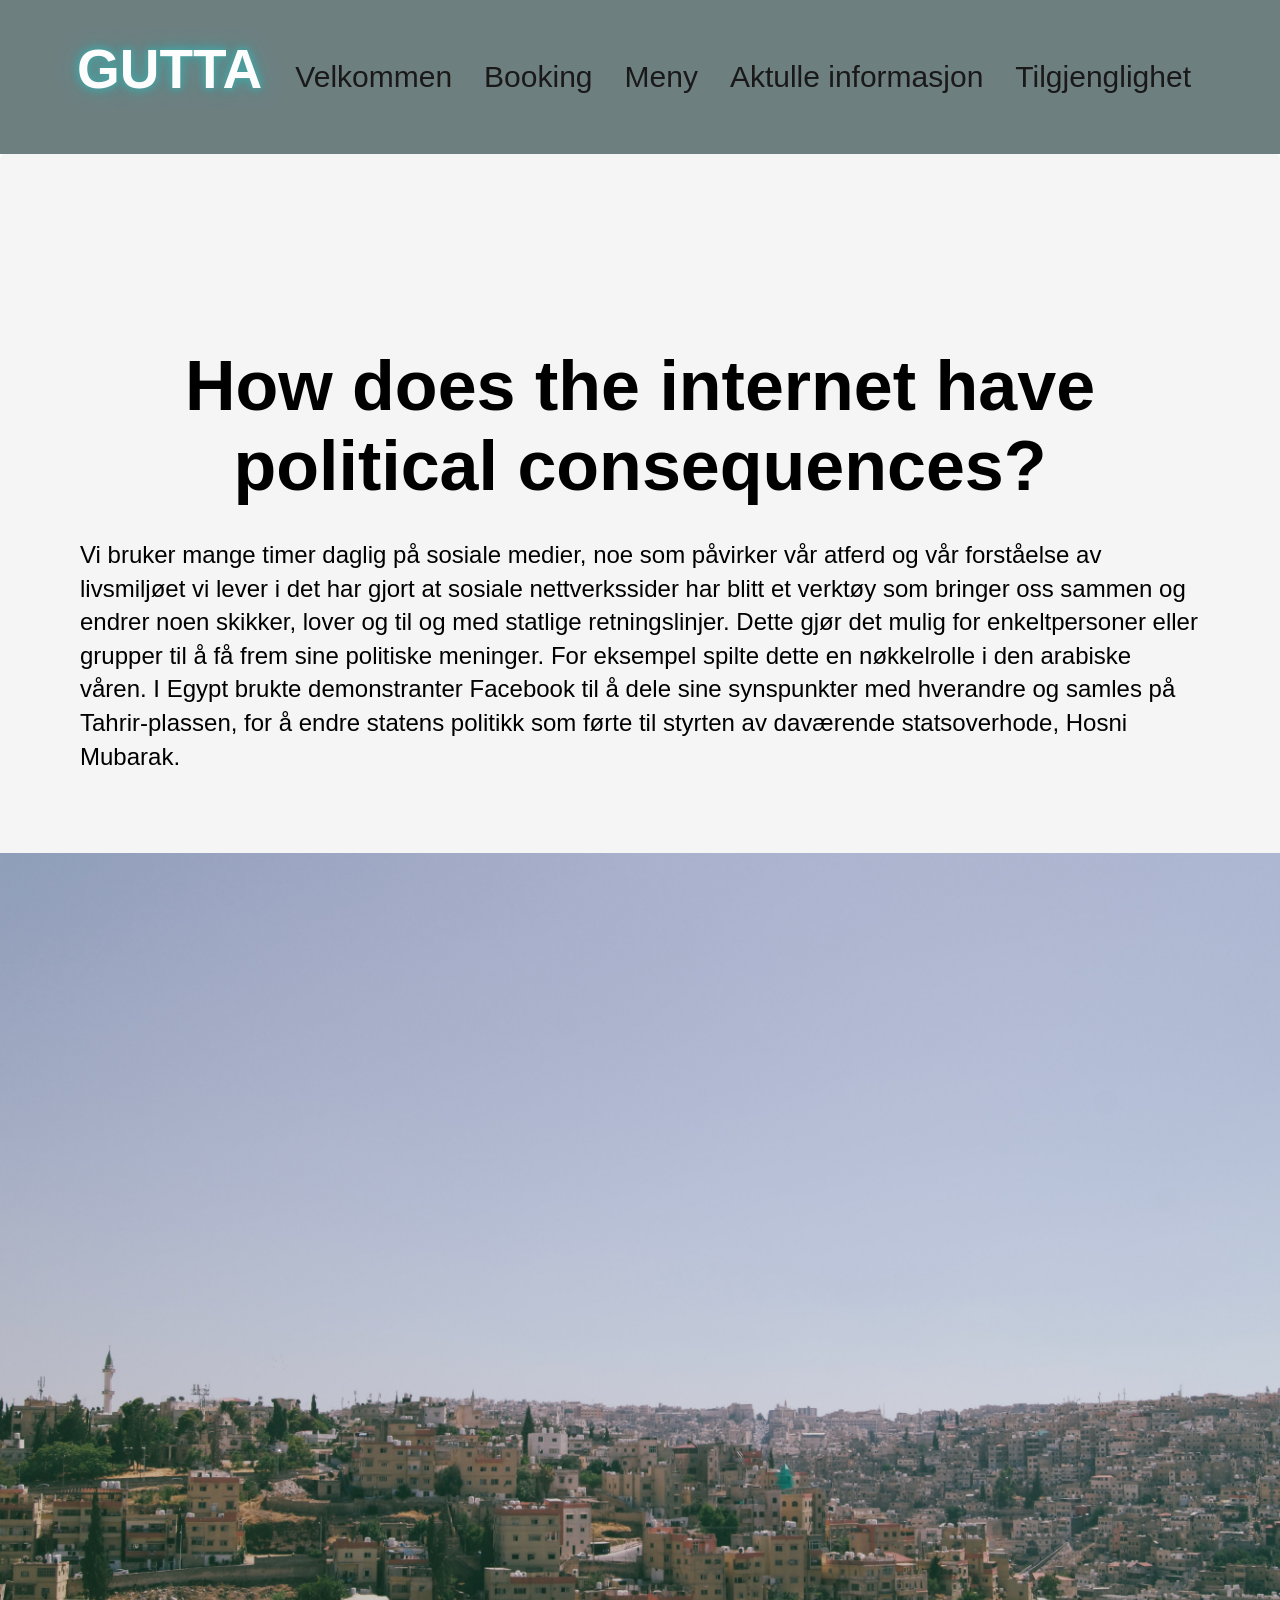
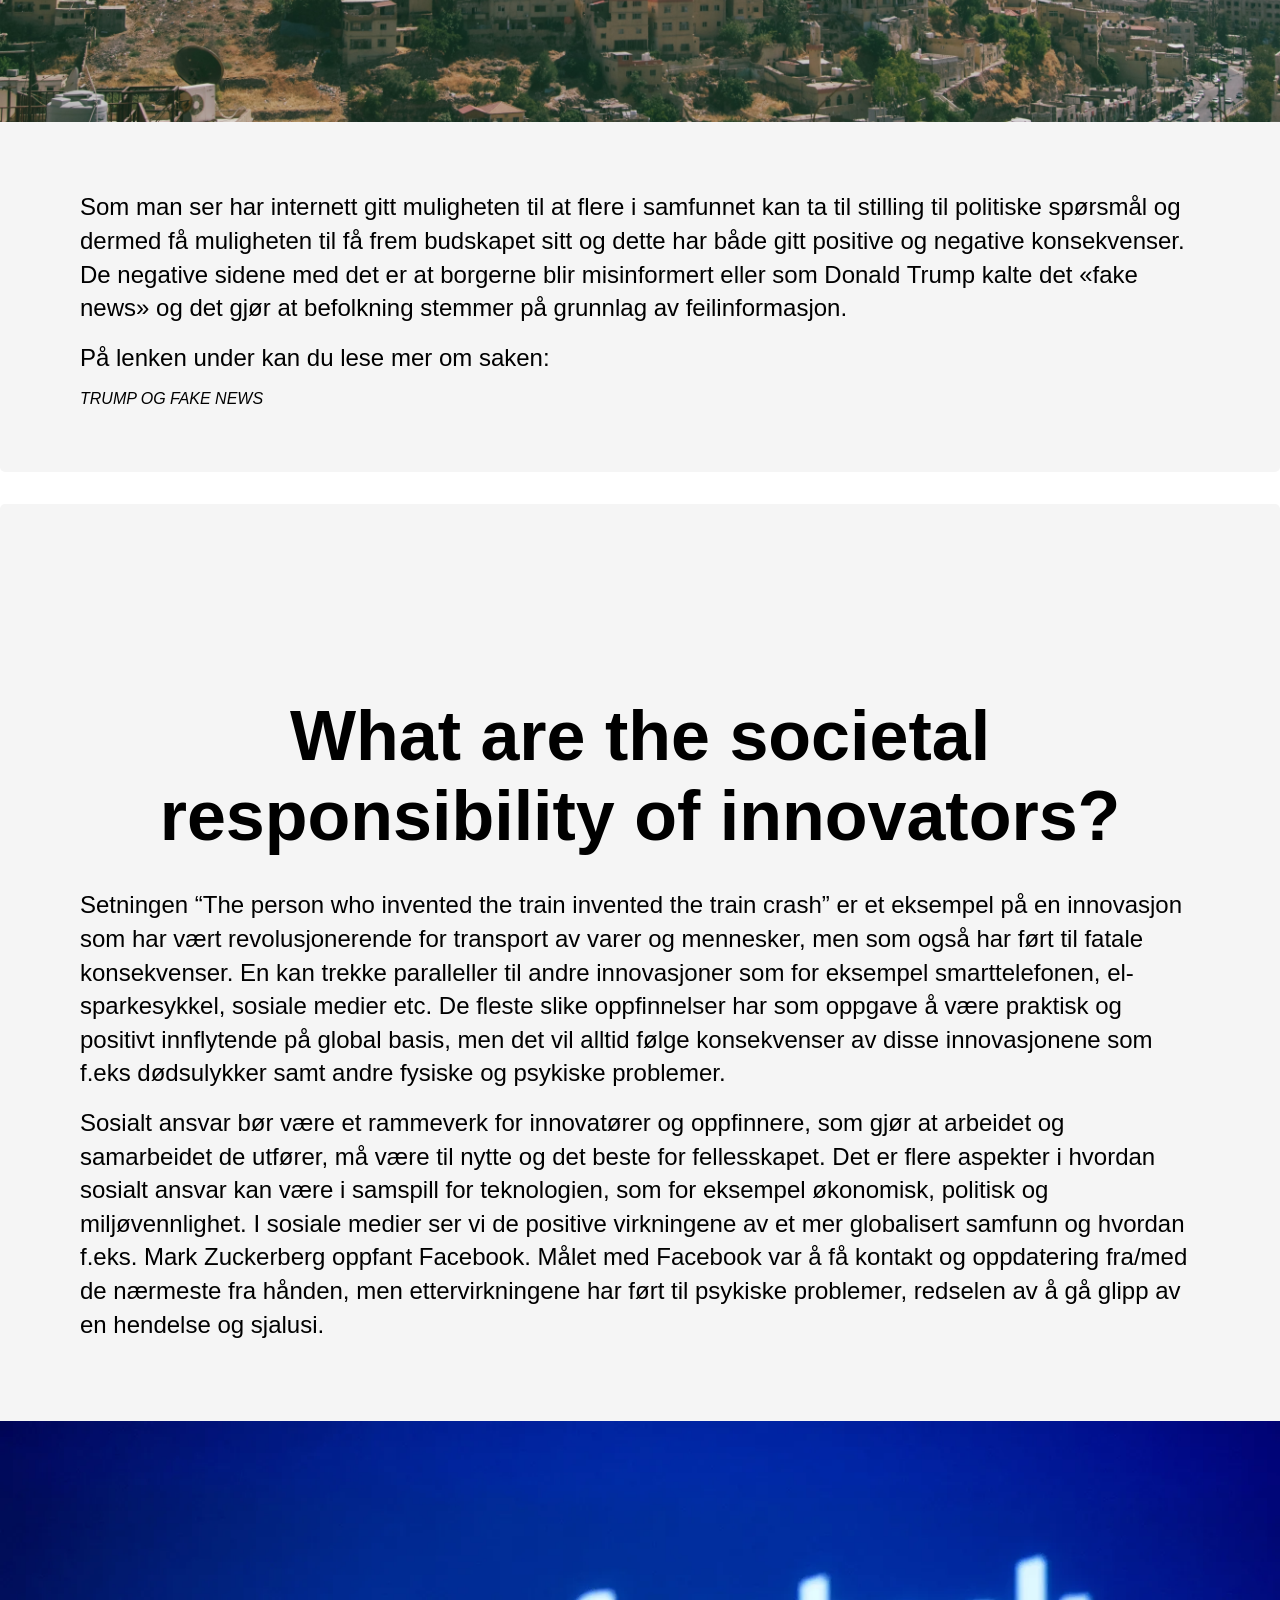
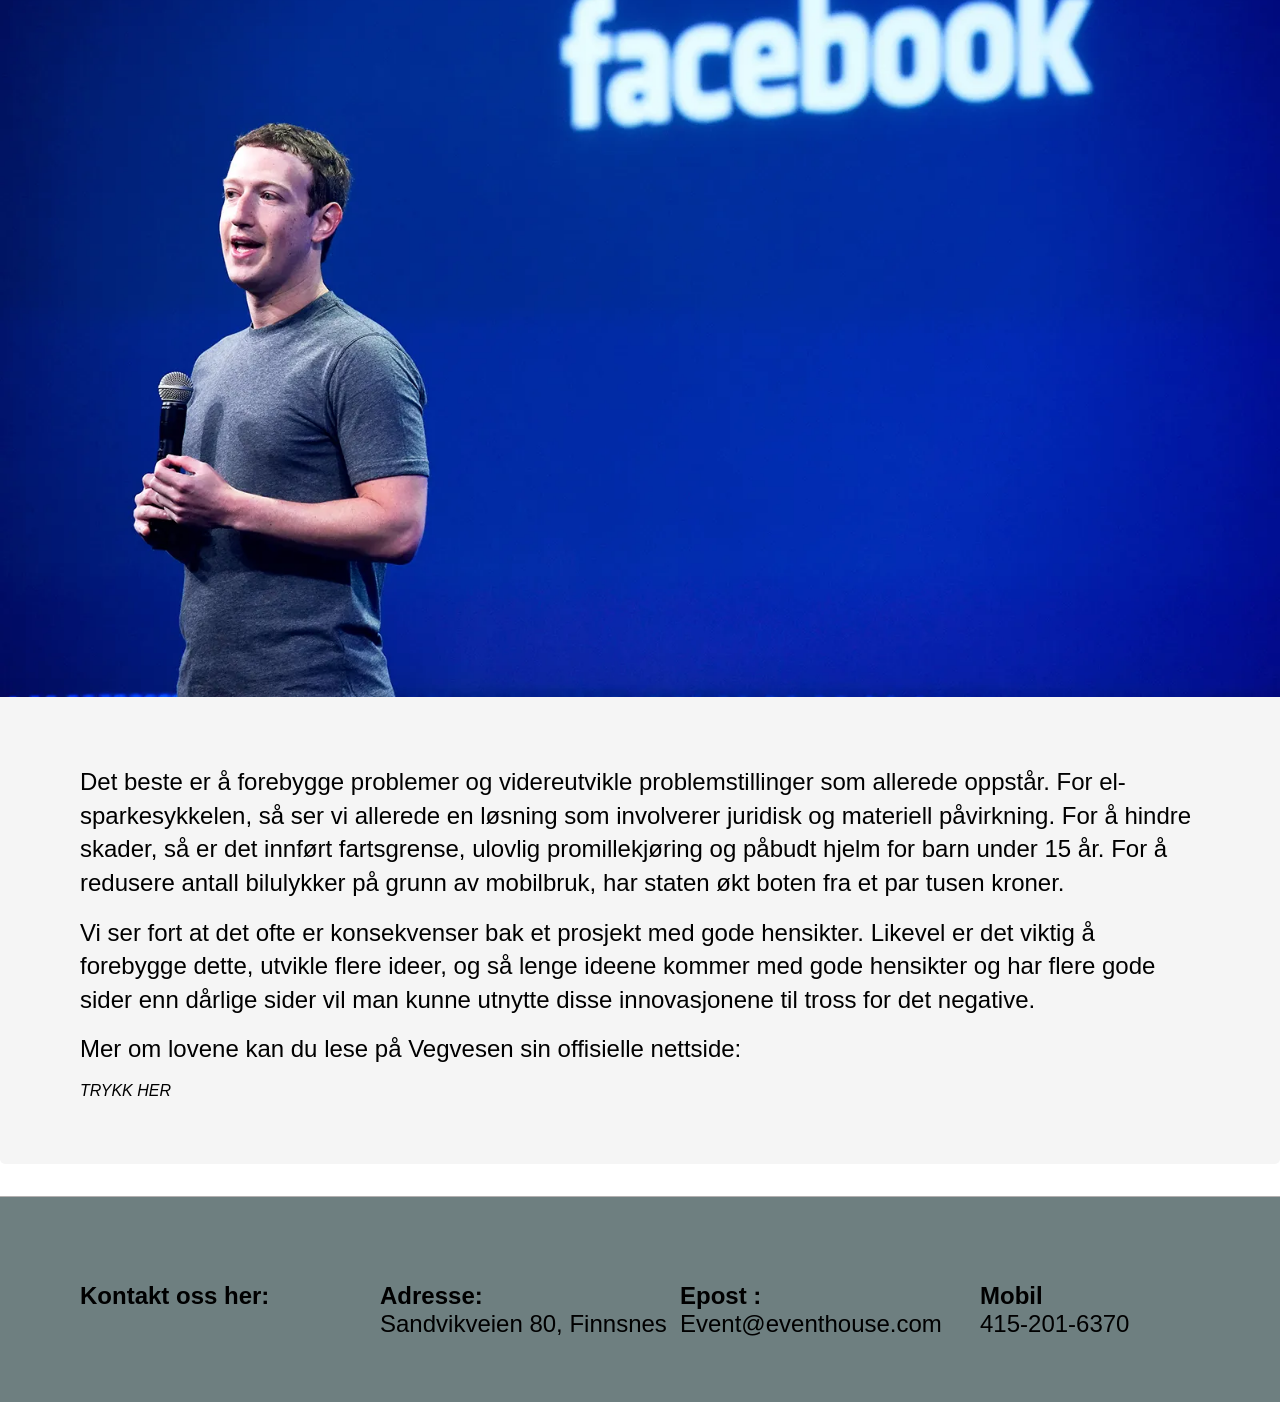
==== commit 46d02dee: "target links, bilde" ====
--- a/aktuellinformasjon.html
+++ b/aktuellinformasjon.html
@@ -41,7 +41,7 @@
             </p>
             </div>
 
-            <img src="bilder/arab.jpg" width="100%" alt="Bildet av Egypt. Man ser veldig mange leiligheter. ">
+            <img src="bilder/arab.jpg" width="100%" alt="Bildet av Egypt. Man ser veldig mange leiligheter.">
             
             <div class="aktuell-tekst">
             <p>
@@ -51,7 +51,7 @@
             </p>
             
             <p>På lenken under kan du lese mer om saken:</p>
-            <a href="https://globalnews.ca/news/5349811/trump-uk-protests-fake-news-pictures/"> TRUMP OG FAKE NEWS </a>
+            <a class="aktuell-link" href="https://globalnews.ca/news/5349811/trump-uk-protests-fake-news-pictures/" target="_blank"> TRUMP OG FAKE NEWS </a>
         
         </div>
     </article>
@@ -73,6 +73,9 @@
                  Det er flere aspekter i hvordan sosialt ansvar kan være i samspill for teknologien, som for eksempel økonomisk, politisk og miljøvennlighet.
                   I sosiale medier ser vi de positive virkningene av et mer globalisert samfunn og hvordan f.eks. Mark Zuckerberg oppfant Facebook. Målet med Facebook var å få kontakt og
                  oppdatering fra/med de nærmeste fra hånden, men ettervirkningene har ført til psykiske problemer, redselen av å gå glipp av en hendelse og sjalusi.</p>
+            </div>
+            <img src="bilder/mark.jpg" width="100%" alt="Bilde av Mark Zuckerberg foran Facebook logo">
+            <div class="aktuell-tekst">
             <p>
                 Det beste er å forebygge problemer og videreutvikle problemstillinger som allerede oppstår. For el-sparkesykkelen, så ser vi allerede en løsning
                  som involverer juridisk og materiell påvirkning. For å hindre skader, så er det innført fartsgrense, ulovlig promillekjøring
@@ -83,7 +86,7 @@
                  og så lenge ideene kommer med gode hensikter og har flere gode sider enn dårlige sider vil man kunne utnytte disse innovasjonene til tross for det negative.
             </p> 
             <p>Mer om lovene kan du lese på Vegvesen sin offisielle nettside: </p>
-            <a href="https://www.vegvesen.no/trafikkinformasjon/trafikksikkerhet/sikker-pa-elsparkesykkel/trafikkregler/">TRYKK HER</a>
+            <a class="aktuell-link" href="https://www.vegvesen.no/trafikkinformasjon/trafikksikkerhet/sikker-pa-elsparkesykkel/trafikkregler/" target="_blank">TRYKK HER</a>
         </div>
         </article>
     </main>
--- a/CSS/index.css
+++ b/CSS/index.css
@@ -168,11 +168,12 @@
     left: 0;
     text-align: center;
     padding: 19px 0;
+  
     
    }
    .nav-list li:hover {
     display: inline-block;
-    background-color:#489696;
+    background-color:#c0c5ce;
    }
    .nav-list li + li {
     margin-top: 16px;
@@ -182,6 +183,9 @@
    }
    .knapp{
     display: block;
+   }
+   .nav-link{
+    font-size: 30px;
    }
 
 
--- a/CSS/Pages.css
+++ b/CSS/Pages.css
@@ -76,6 +76,20 @@
     padding: 64px 80px 64px;
 }
 
+.aktuell-link {
+  text-decoration: none;
+  font-family:'Segoe UI', Tahoma, Geneva, Verdana, sans-serif;
+  font-style: italic;
+  color: black;
+}
+
+.aktuell-link:hover {
+  transition: 0.2s;
+  text-decoration: underline rgb(180, 180, 134);
+  color: rgb(104, 103, 103);
+
+}
+
 
 .tilgjengelighet-article {
   max-width: 150ch;
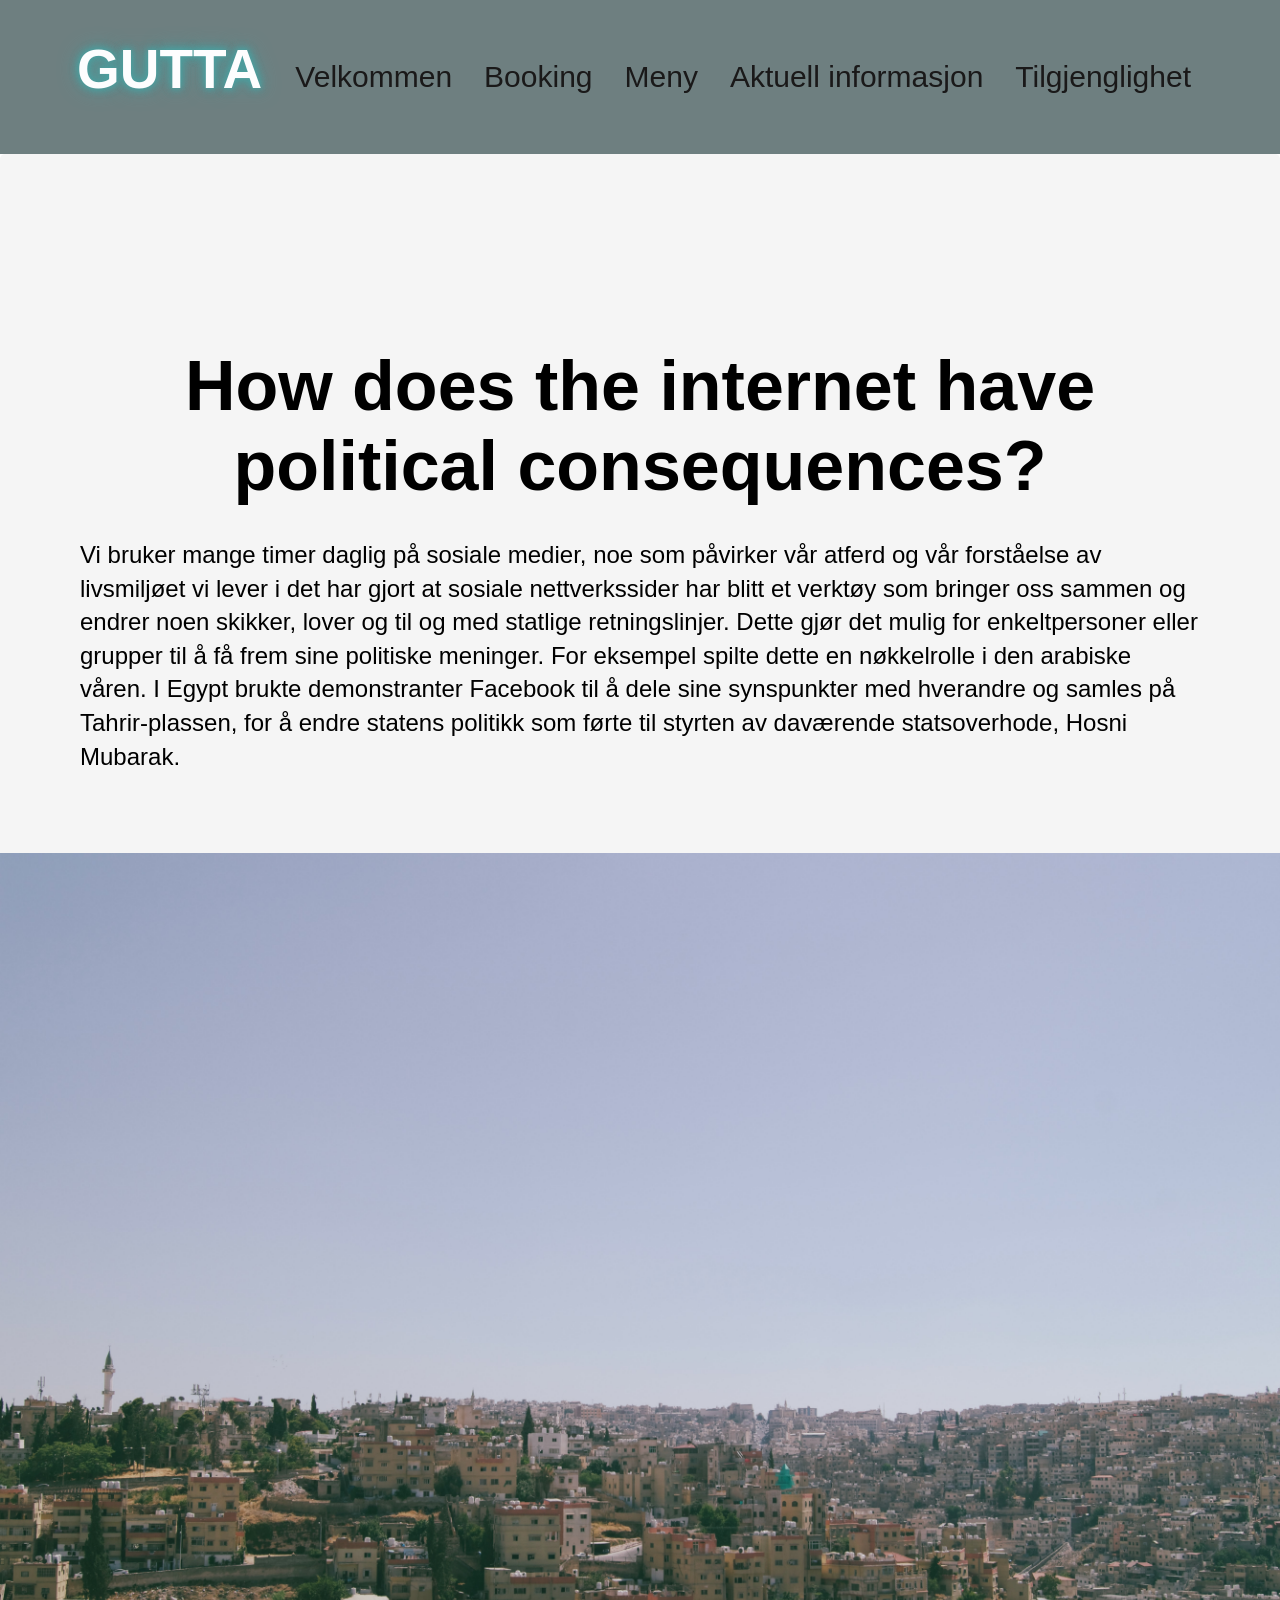
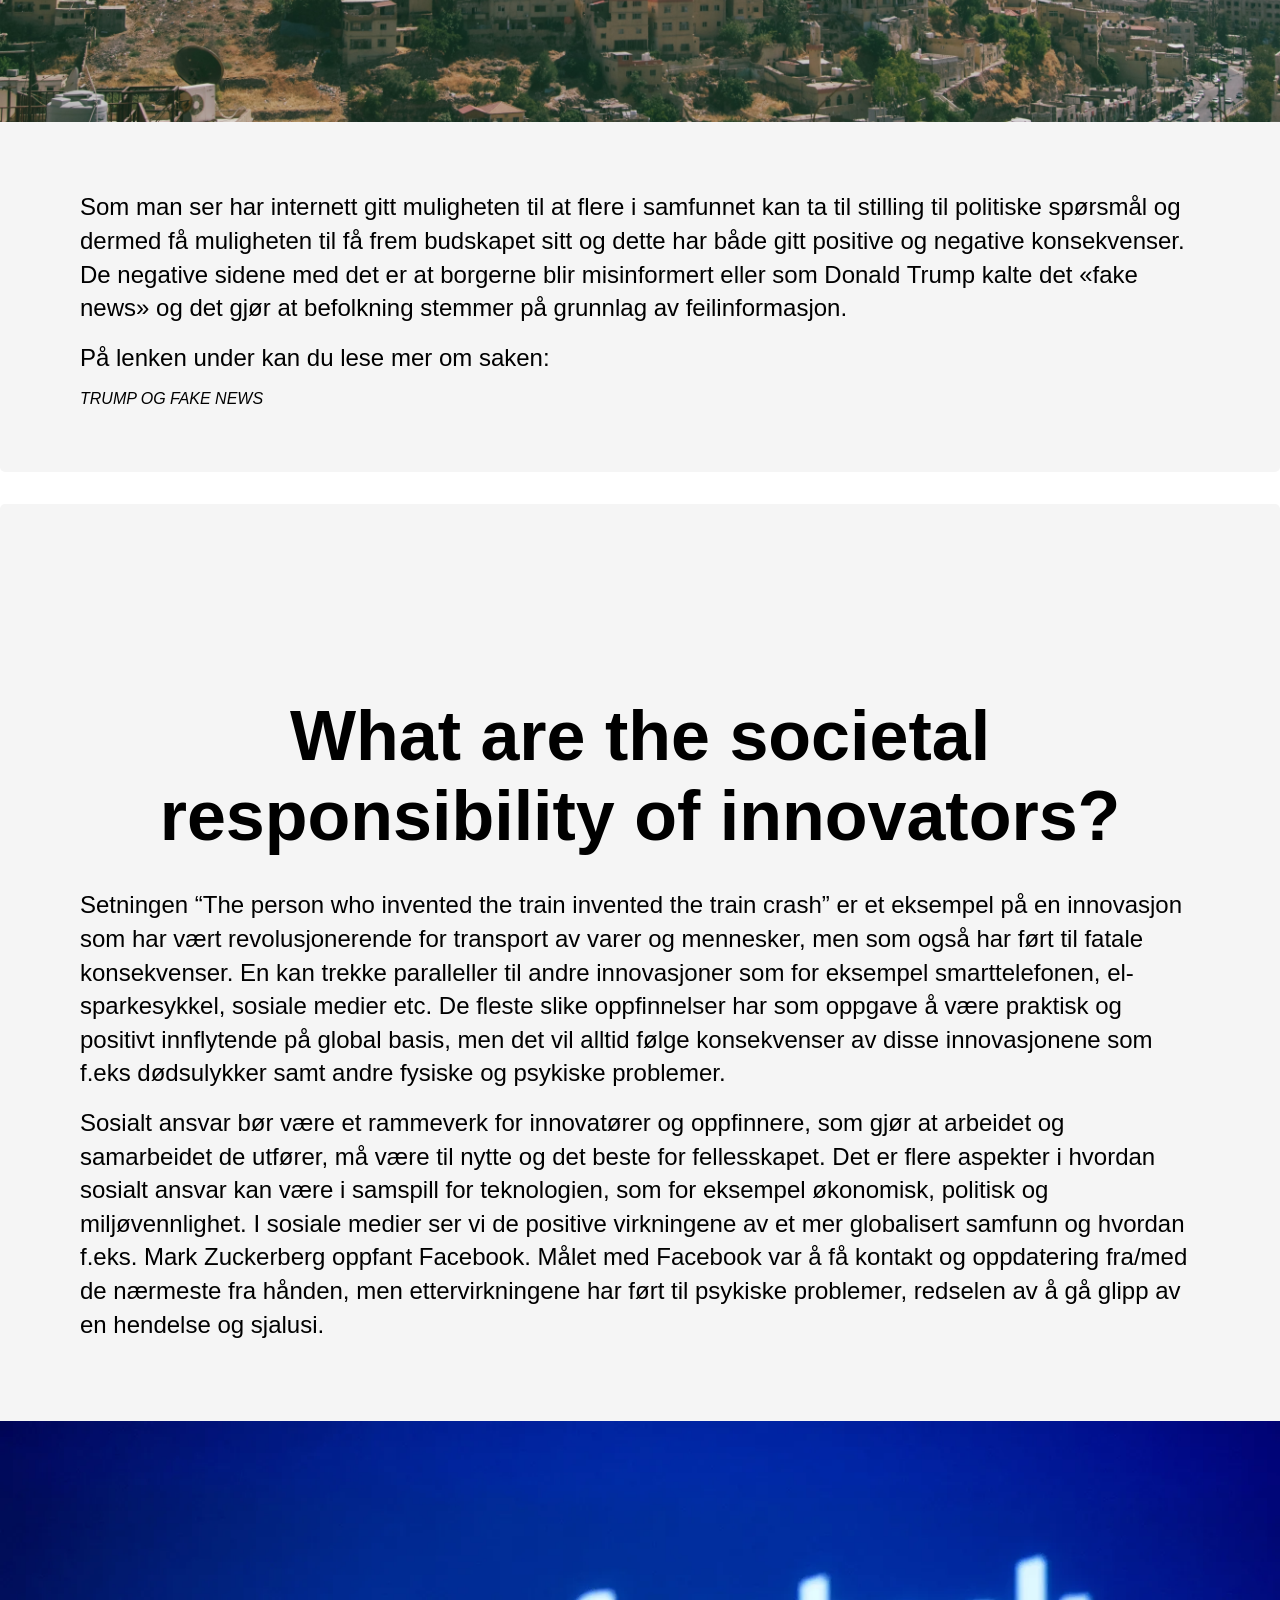
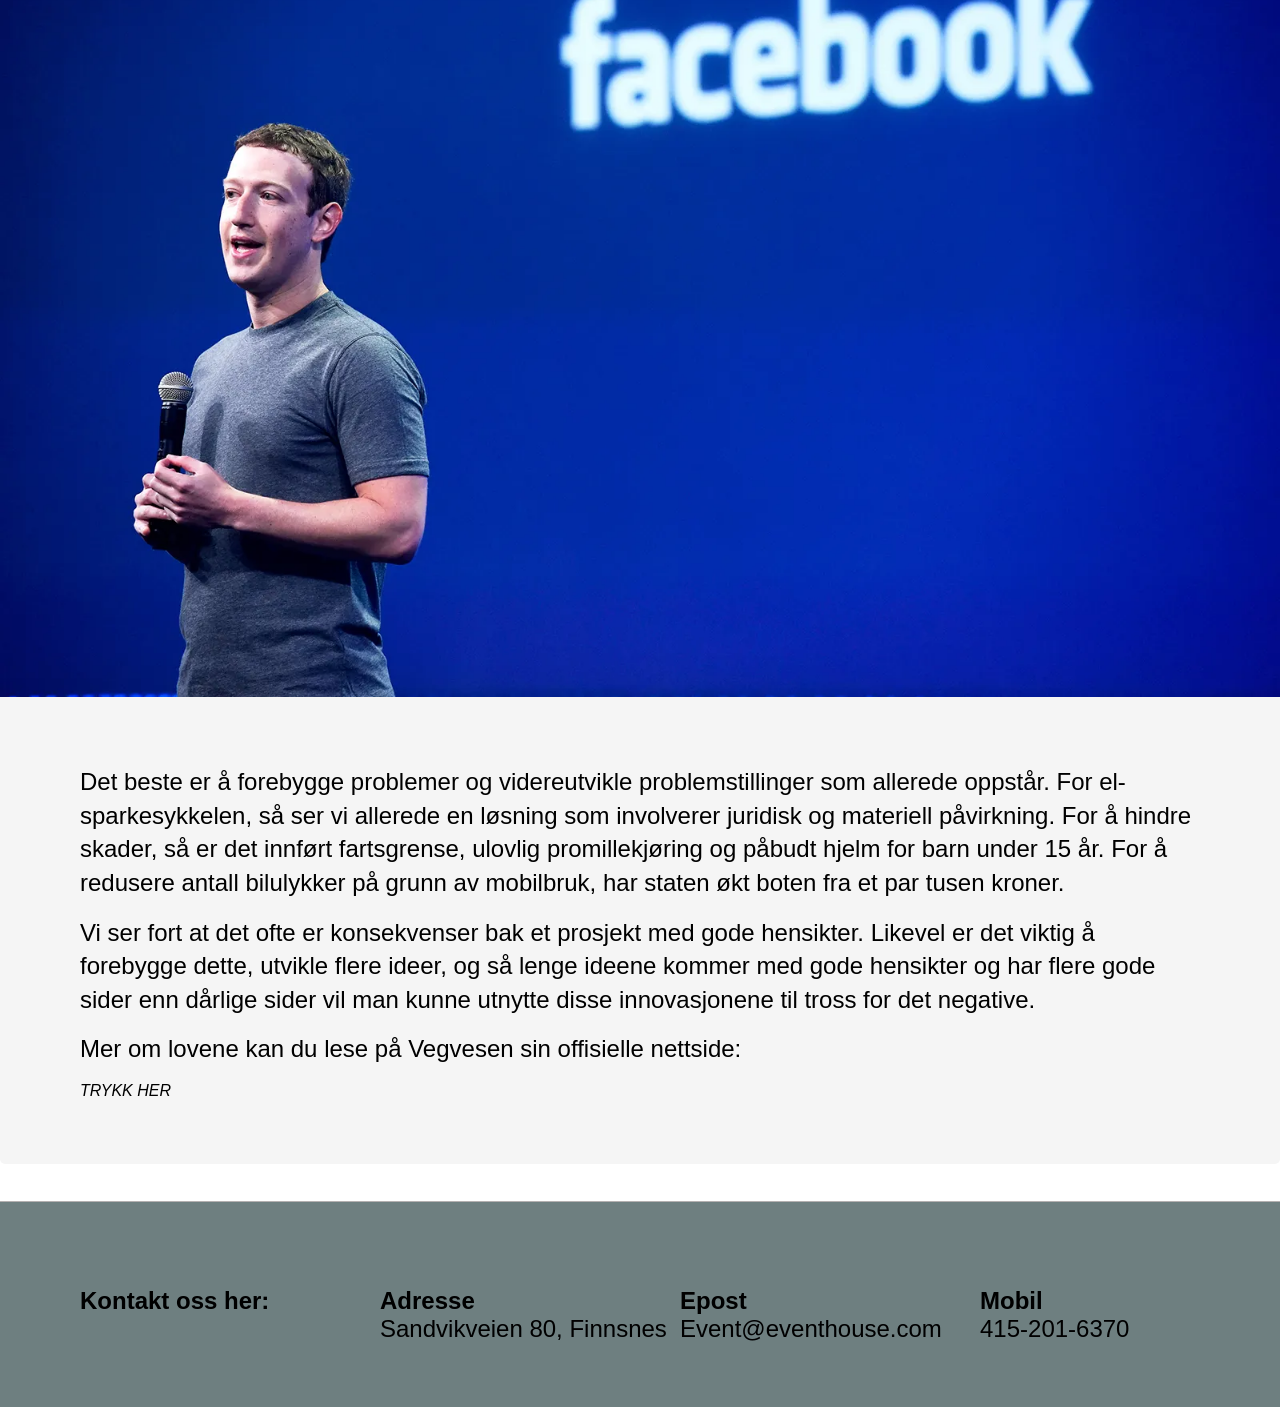
==== commit fa237684: "boop" ====
--- a/aktuellinformasjon.html
+++ b/aktuellinformasjon.html
@@ -20,7 +20,7 @@
                 <li><a tabindex="0" class="nav-link" href="index.html">Velkommen</a></li>
                 <li><a tabindex="0" class="nav-link" href="Booking.html">Booking</a></li>
                 <li><a tabindex="0" class="nav-link" href="meny.html">Meny</a></li>
-                <li><a tabindex="0" class="nav-link" href="aktuellinformasjon.html">Aktulle informasjon</a></li>
+                <li><a tabindex="0" class="nav-link" href="aktuellinformasjon.html">Aktuell informasjon</a></li>
                 <li><a tabindex="0" class="nav-link" href="tilgjenglighet.html">Tilgjenglighet</a></li>
               </div>
             </ul>
@@ -28,68 +28,71 @@
     </header>
     <main>
         <article class="aktuell-article">
-            <div class="aktuell-tekst">
+           <div class="aktuell-tekst">
 
            
-            <h1> How does the internet have political consequences? </h1>
-            <p>
+                <h1> How does the internet have political consequences? </h1>
+                <p>
                 Vi bruker mange timer daglig på sosiale medier, noe som påvirker vår atferd og vår forståelse av livsmiljøet vi lever i 
                 det har gjort at sosiale nettverkssider har blitt et verktøy som bringer oss sammen og endrer noen skikker, lover og til
                  og med statlige retningslinjer. Dette gjør det mulig for enkeltpersoner eller grupper til å få frem sine politiske meninger.
                   For eksempel spilte dette en nøkkelrolle i den arabiske våren. I Egypt brukte demonstranter Facebook til å 
                 dele sine synspunkter med hverandre og samles på Tahrir-plassen, for å endre statens politikk som førte til styrten av daværende statsoverhode, Hosni Mubarak.
-            </p>
+                </p>
             </div>
 
-            <img src="bilder/arab.jpg" width="100%" alt="Bildet av Egypt. Man ser veldig mange leiligheter.">
+                <img src="bilder/arab.jpg" width="100%" alt="Bildet av Egypt. Man ser veldig mange leiligheter.">
             
             <div class="aktuell-tekst">
-            <p>
+                <p>
                 Som man ser har internett gitt muligheten til at flere i samfunnet kan ta til stilling til politiske spørsmål og dermed 
                 få muligheten til få frem budskapet sitt og dette har både gitt positive og negative konsekvenser. 
                 De negative sidene med det er at borgerne blir misinformert eller som Donald Trump kalte det «fake news» og det gjør at befolkning stemmer på grunnlag av feilinformasjon.
-            </p>
+                </p>
             
-            <p>På lenken under kan du lese mer om saken:</p>
-            <a class="aktuell-link" href="https://globalnews.ca/news/5349811/trump-uk-protests-fake-news-pictures/" target="_blank"> TRUMP OG FAKE NEWS </a>
+                <p>På lenken under kan du lese mer om saken:</p>
+                <a class="aktuell-link" href="https://globalnews.ca/news/5349811/trump-uk-protests-fake-news-pictures/" target="_blank"> TRUMP OG FAKE NEWS </a>
         
-        </div>
-    </article>
+            </div>
+        </article>
+
+        
 
 
         <article class="aktuell-article">
             <div class="aktuell-tekst">
 
            
-            <h1>What are the societal responsibility of innovators?</h1>
-            <p>
+                <h1>What are the societal responsibility of innovators?</h1>
+                <p>
                 Setningen “The person who invented the train invented the train crash” er et eksempel på en innovasjon som har
                  vært revolusjonerende for transport av varer og mennesker, men som også har ført til fatale konsekvenser. 
                  En kan trekke paralleller til andre innovasjoner som for eksempel smarttelefonen, el-sparkesykkel, sosiale medier etc.
                   De fleste slike oppfinnelser har som oppgave å være praktisk og positivt 
-                innflytende på global basis, men det vil alltid følge konsekvenser av disse innovasjonene som f.eks dødsulykker samt andre fysiske og psykiske problemer.
-            </p>
-            <p>Sosialt ansvar bør være et rammeverk for innovatører og oppfinnere, som gjør at arbeidet og samarbeidet de utfører, må være til nytte og det beste for fellesskapet.
+                innflytende på global basis, men det vil alltid følge konsekvenser av disse innovasjonene som f.eks dødsulykker samt andre fysiske og psykiske problemer.</p>
+
+                <p>Sosialt ansvar bør være et rammeverk for innovatører og oppfinnere, som gjør at arbeidet og samarbeidet de utfører, må være til nytte og det beste for fellesskapet.
                  Det er flere aspekter i hvordan sosialt ansvar kan være i samspill for teknologien, som for eksempel økonomisk, politisk og miljøvennlighet.
                   I sosiale medier ser vi de positive virkningene av et mer globalisert samfunn og hvordan f.eks. Mark Zuckerberg oppfant Facebook. Målet med Facebook var å få kontakt og
                  oppdatering fra/med de nærmeste fra hånden, men ettervirkningene har ført til psykiske problemer, redselen av å gå glipp av en hendelse og sjalusi.</p>
             </div>
-            <img src="bilder/mark.jpg" width="100%" alt="Bilde av Mark Zuckerberg foran Facebook logo">
+                <img src="bilder/mark.jpg" width="100%" alt="Bilde av Mark Zuckerberg foran Facebook logo">
             <div class="aktuell-tekst">
-            <p>
+                <p>
                 Det beste er å forebygge problemer og videreutvikle problemstillinger som allerede oppstår. For el-sparkesykkelen, så ser vi allerede en løsning
                  som involverer juridisk og materiell påvirkning. For å hindre skader, så er det innført fartsgrense, ulovlig promillekjøring
-                 og påbudt hjelm for barn under 15 år. For å redusere antall bilulykker på grunn av mobilbruk, har staten økt boten fra et par tusen kroner.  
-            </p>
+                 og påbudt hjelm for barn under 15 år. For å redusere antall bilulykker på grunn av mobilbruk, har staten økt boten fra et par tusen kroner.  </p>
+
             <p>
                 Vi ser fort at det ofte er konsekvenser bak et prosjekt med gode hensikter. Likevel er det viktig å forebygge dette, utvikle flere ideer,
-                 og så lenge ideene kommer med gode hensikter og har flere gode sider enn dårlige sider vil man kunne utnytte disse innovasjonene til tross for det negative.
-            </p> 
-            <p>Mer om lovene kan du lese på Vegvesen sin offisielle nettside: </p>
+                 og så lenge ideene kommer med gode hensikter og har flere gode sider enn dårlige sider vil man kunne utnytte disse innovasjonene til tross for det negative.</p> 
+
+                <p>Mer om lovene kan du lese på Vegvesen sin offisielle nettside: </p>
             <a class="aktuell-link" href="https://www.vegvesen.no/trafikkinformasjon/trafikksikkerhet/sikker-pa-elsparkesykkel/trafikkregler/" target="_blank">TRYKK HER</a>
-        </div>
+            </div>
         </article>
-    </main>
+</main>
+
   
     
     <footer class="footer">
@@ -99,7 +102,7 @@
             </div>
             <div>
                 <h3 class="adresse-kolonne">
-                    Adresse: 
+                    Adresse 
                 </h3>
                 <a class="footer-link" href="https://www.google.com/maps/place/Sandvikveien+80,+9300+Finnsnes/@69.234415,18.0194622,17z/data=!3m1!4b1!4m6!3m5!1s0x45db46e97626eec7:0x40d2653f2d24101a!8m2!3d69.2344151!4d18.0239469!16s%2Fg%2F11c26gy6r1">
                   Sandvikveien 80, Finnsnes
@@ -108,7 +111,7 @@
             </div>
             <div>
   
-                <h3 class="epost-kolonne">Epost : </h3>
+                <h3 class="epost-kolonne">Epost </h3>
                 <a class="footer-link" href="mailto:Eventhouse@eventhouse.com"
                 >Event@eventhouse.com</a
               >
--- a/CSS/index.css
+++ b/CSS/index.css
@@ -130,29 +130,29 @@
 
 .footer{
     padding: 80px 0 64px 80px;
-    border-top: 1px solid #b4b1b1; ;
-   background-color: 	#6e7f80;
+    border-top: 1px solid #b4b1b1; 
+    background-color:#6e7f80;
+    margin-top:5px;
 }
 
 .footer-link {
   color:black;
   text-decoration: none;
-
 }
 
 .footer-container{
     display: grid;
-    grid-template-columns: repeat(4,1fr)
+    grid-template-columns: repeat(4,1fr);
 
 }
 .footer-container {
     font-size: 24px;
-    
 }
 
 /*****************/
+
 /*Tablets*********/
-@media(max-width:940px){
+@media(max-width:940px) {
  
 /*****Naven*******/
   
@@ -191,7 +191,7 @@
 
 
 
- /******Velkomen siden******/
+ /******Velkomest-siden******/
  .info-tekst{
     margin-bottom: 0;
  }
--- a/CSS/Pages.css
+++ b/CSS/Pages.css
@@ -87,9 +87,7 @@
   transition: 0.2s;
   text-decoration: underline rgb(180, 180, 134);
   color: rgb(104, 103, 103);
-
-}
-
+}
 
 .tilgjengelighet-article {
   max-width: 150ch;
